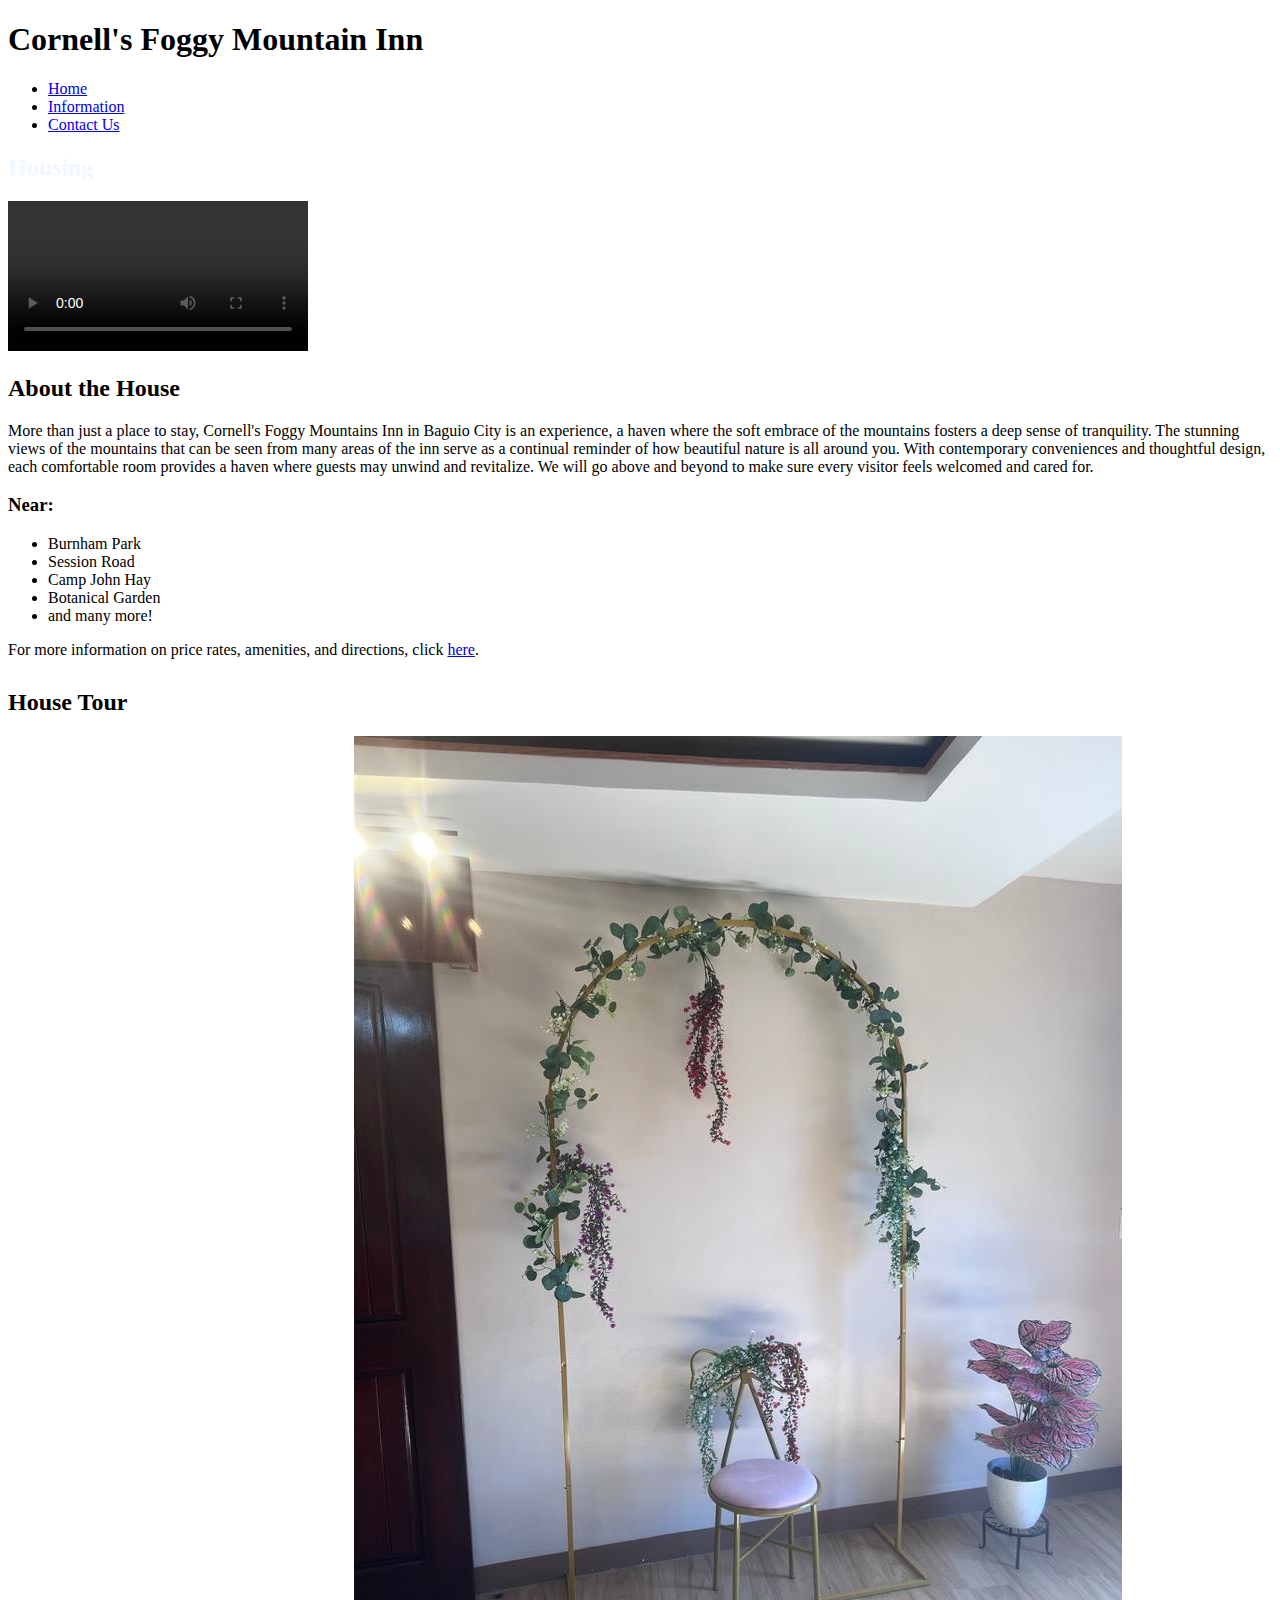
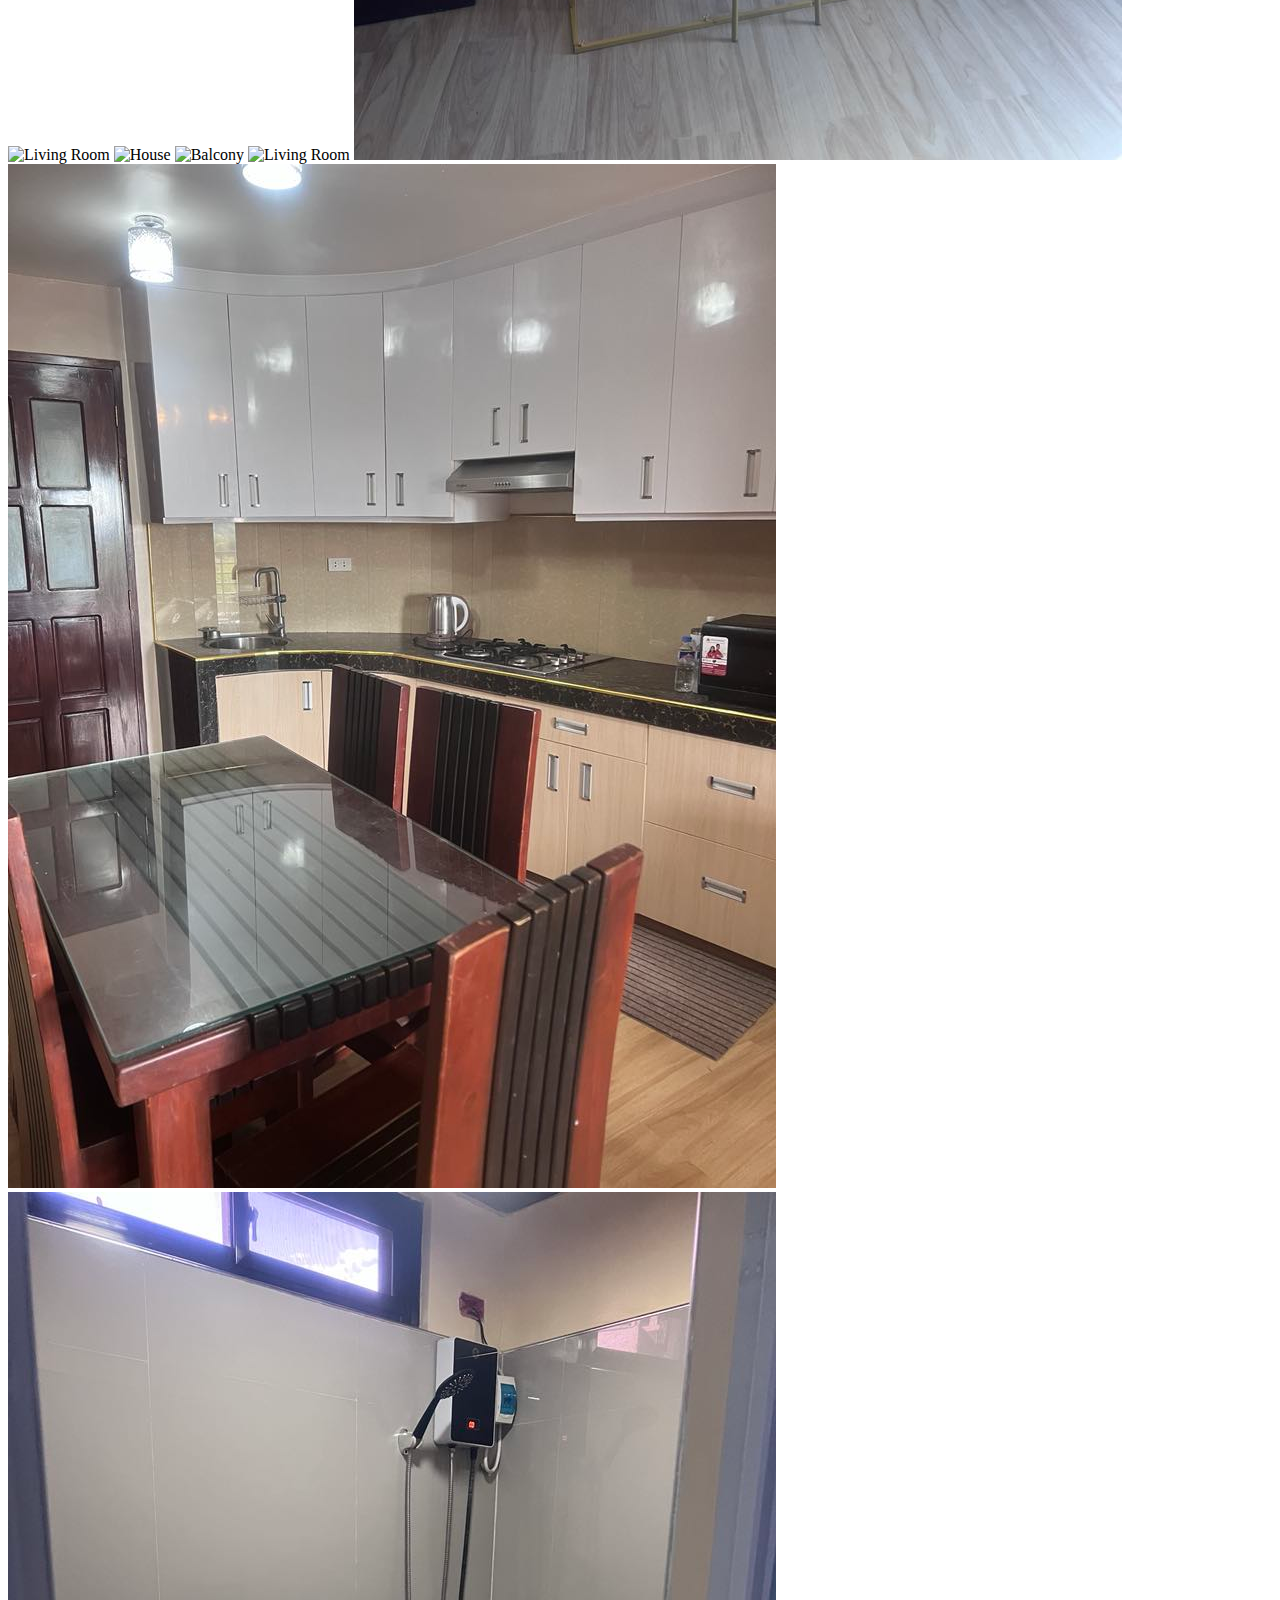
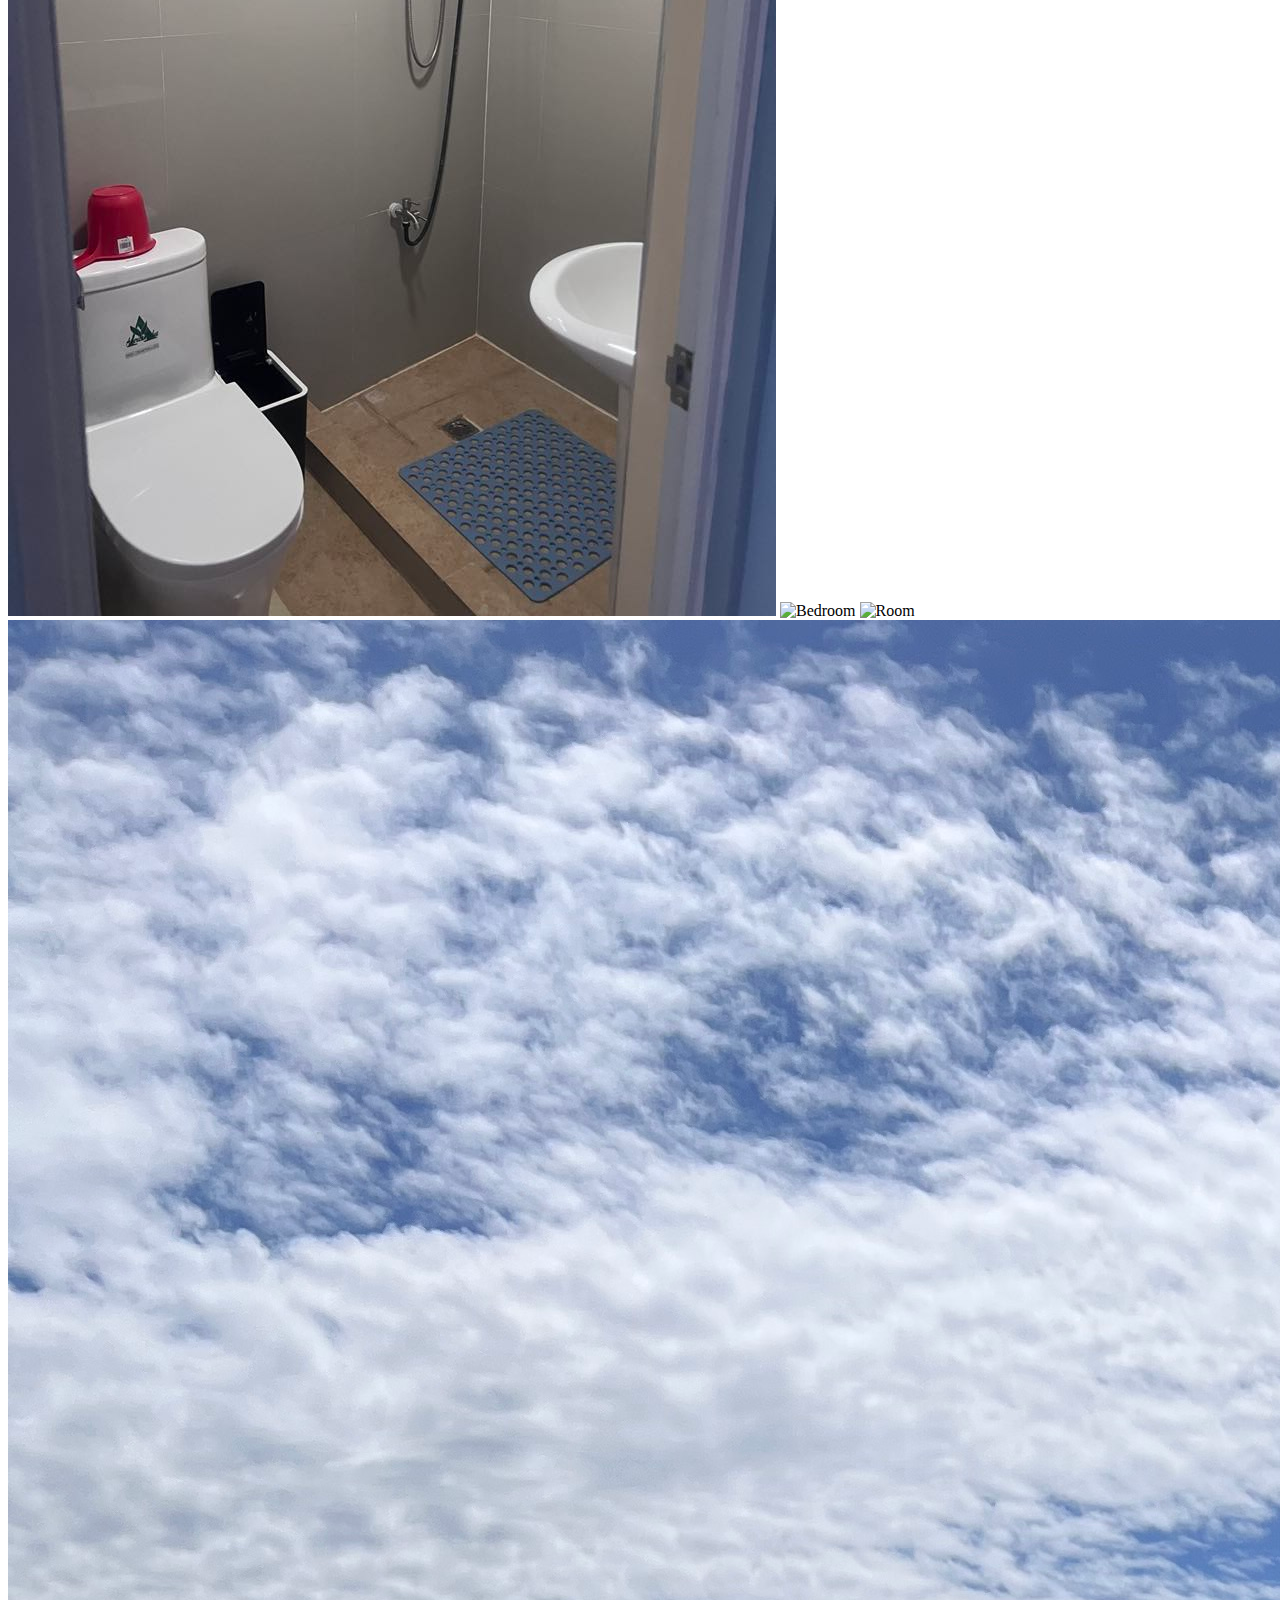
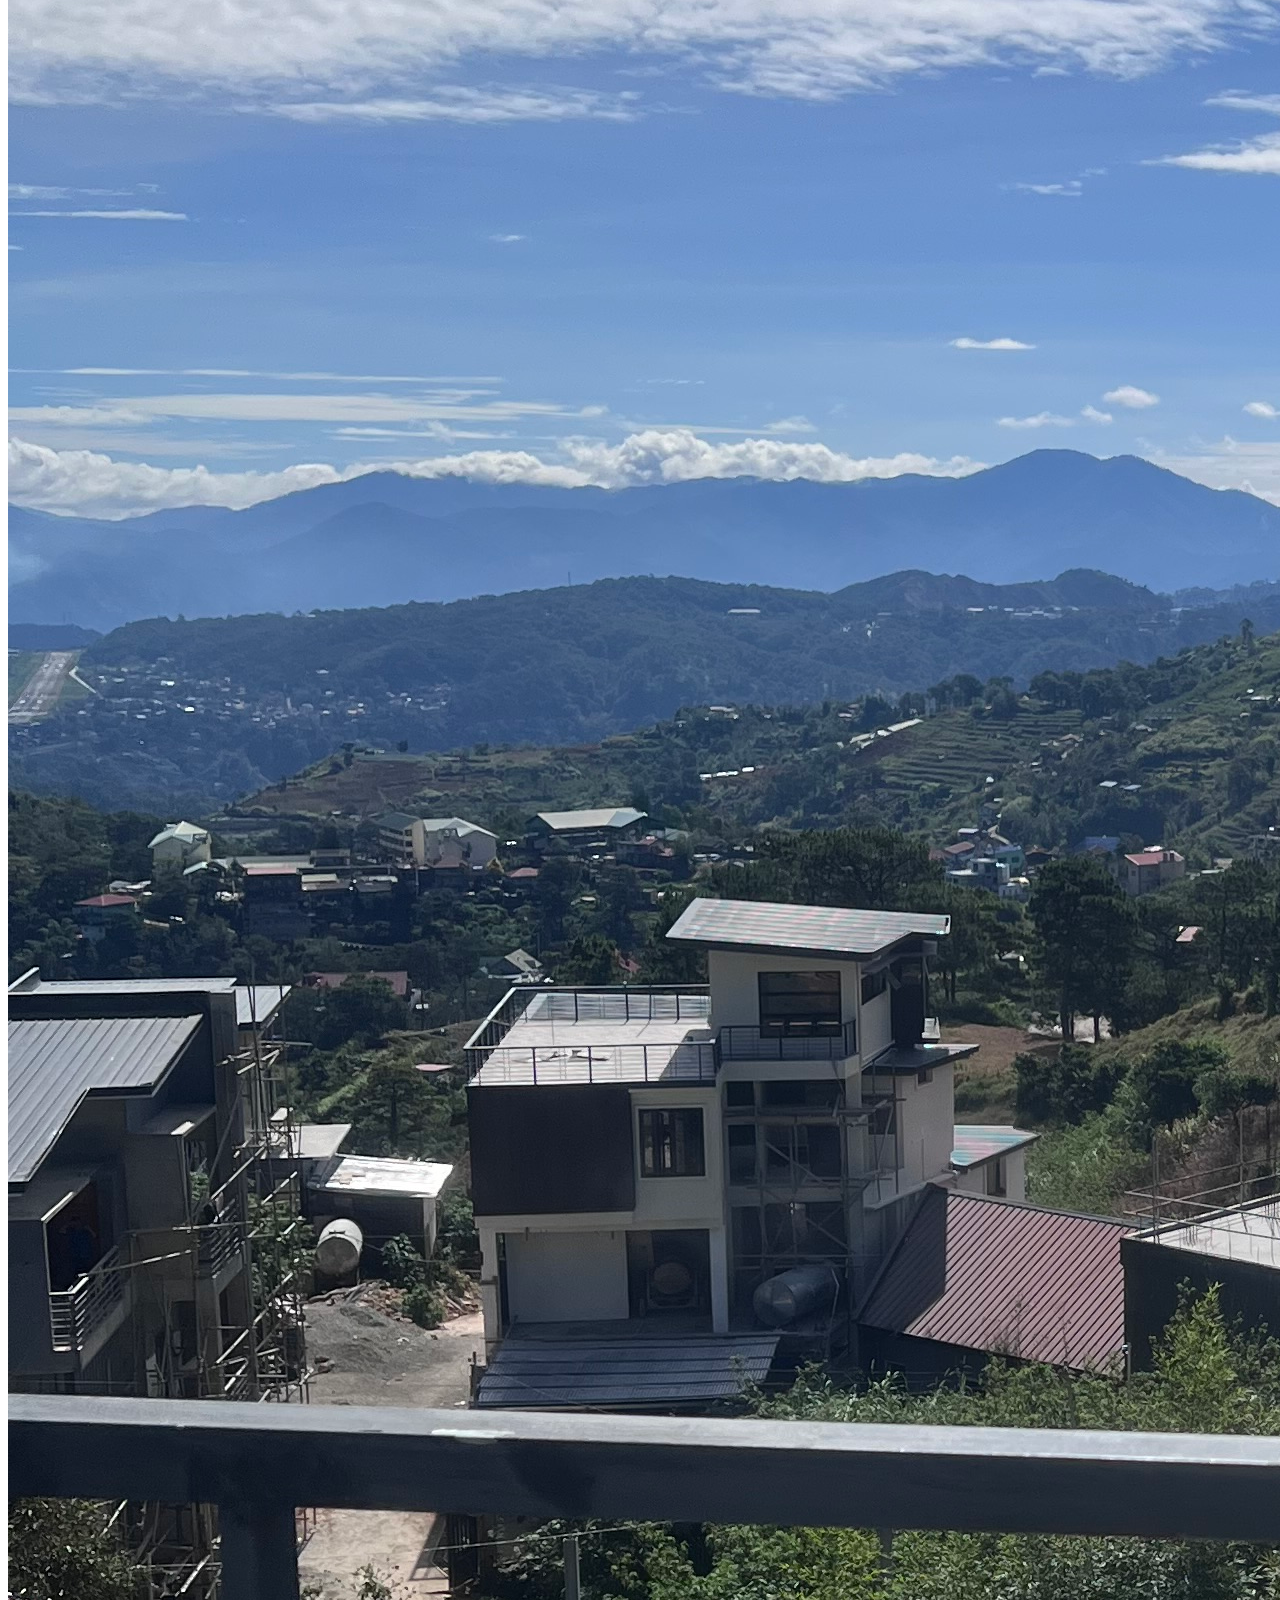
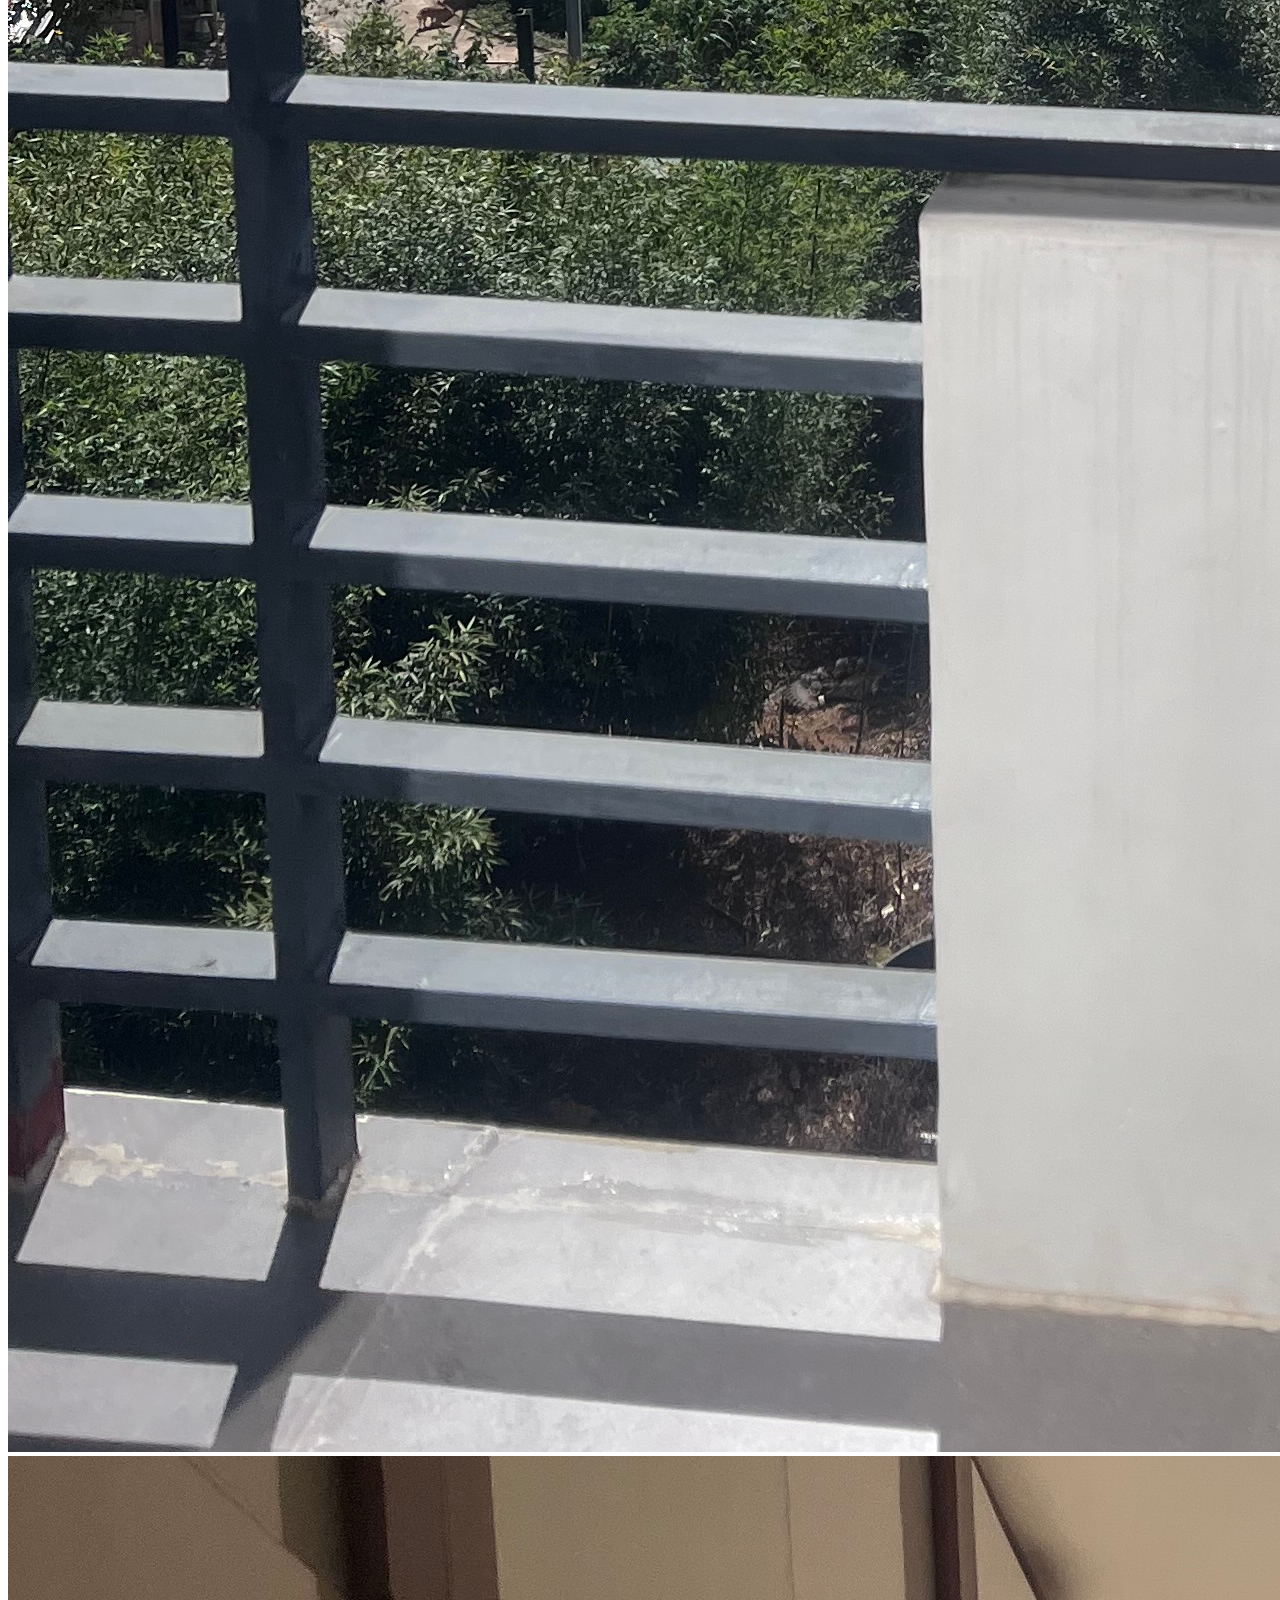
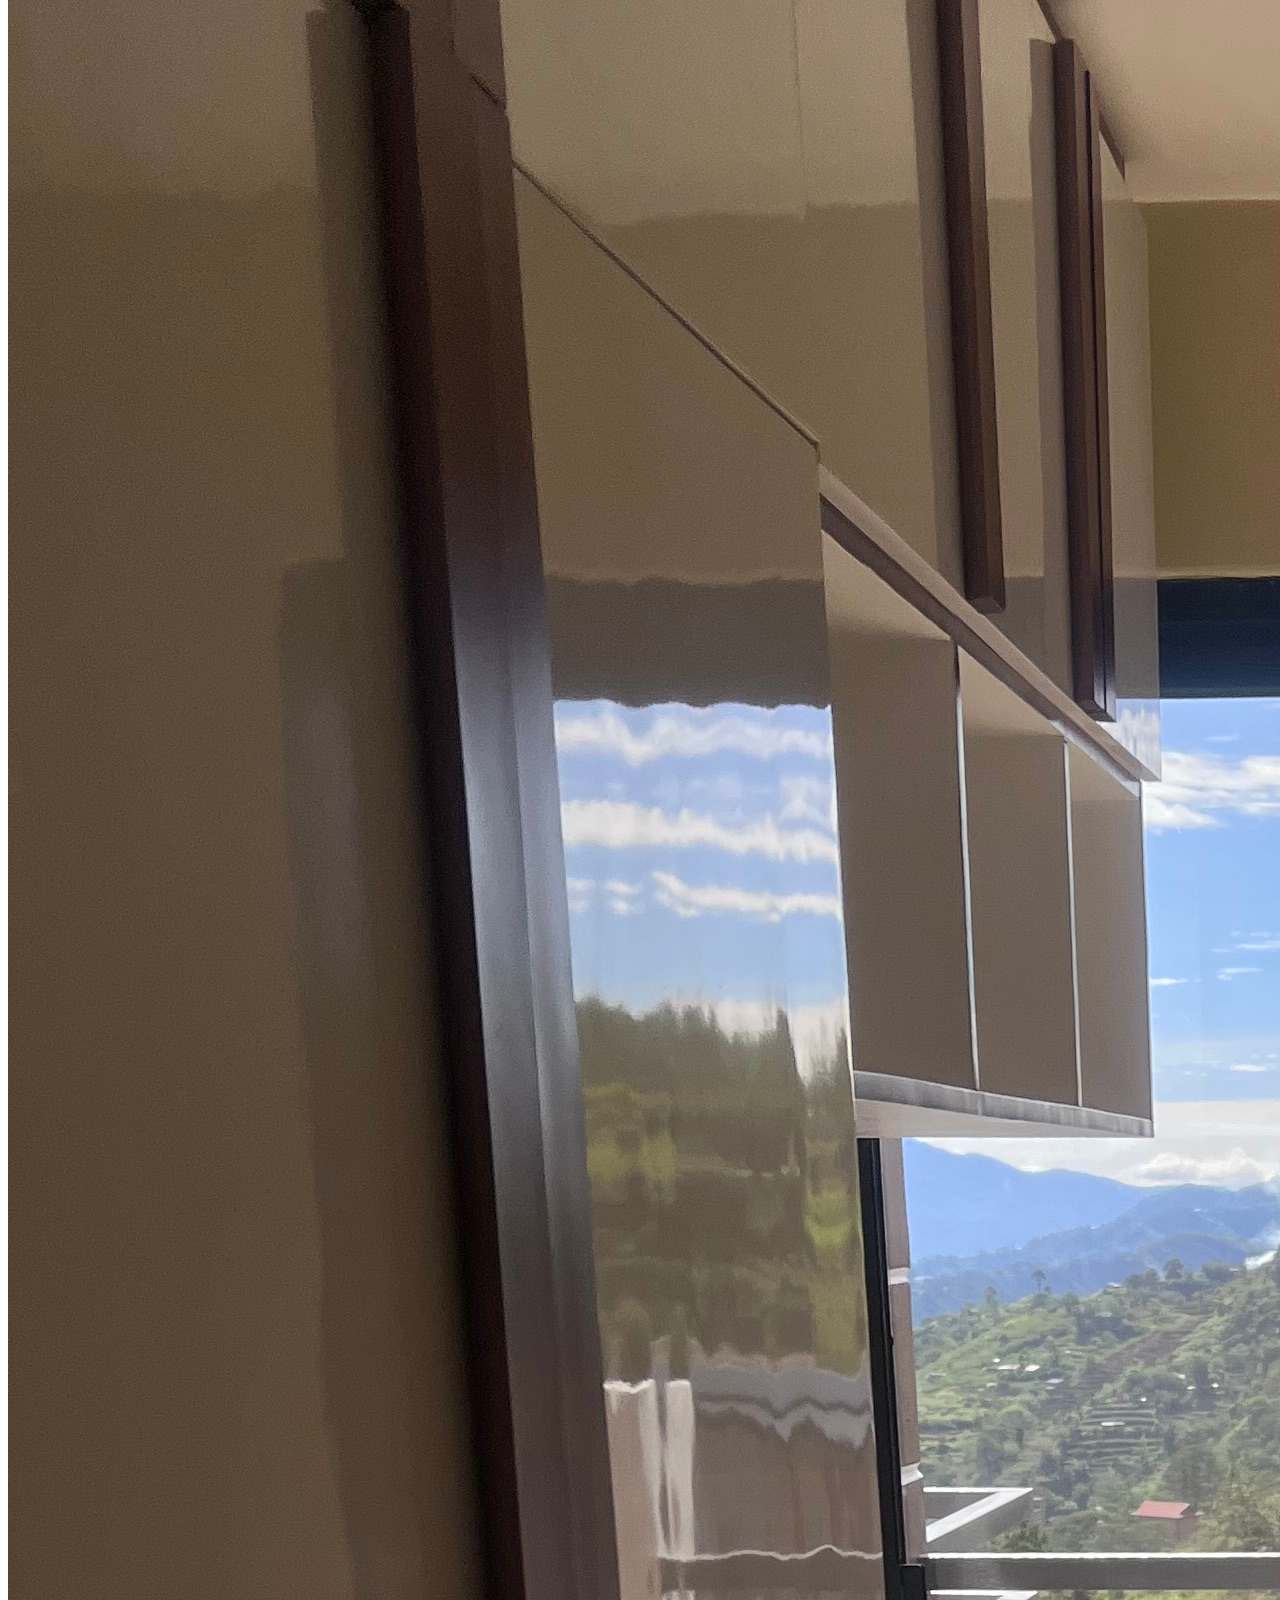
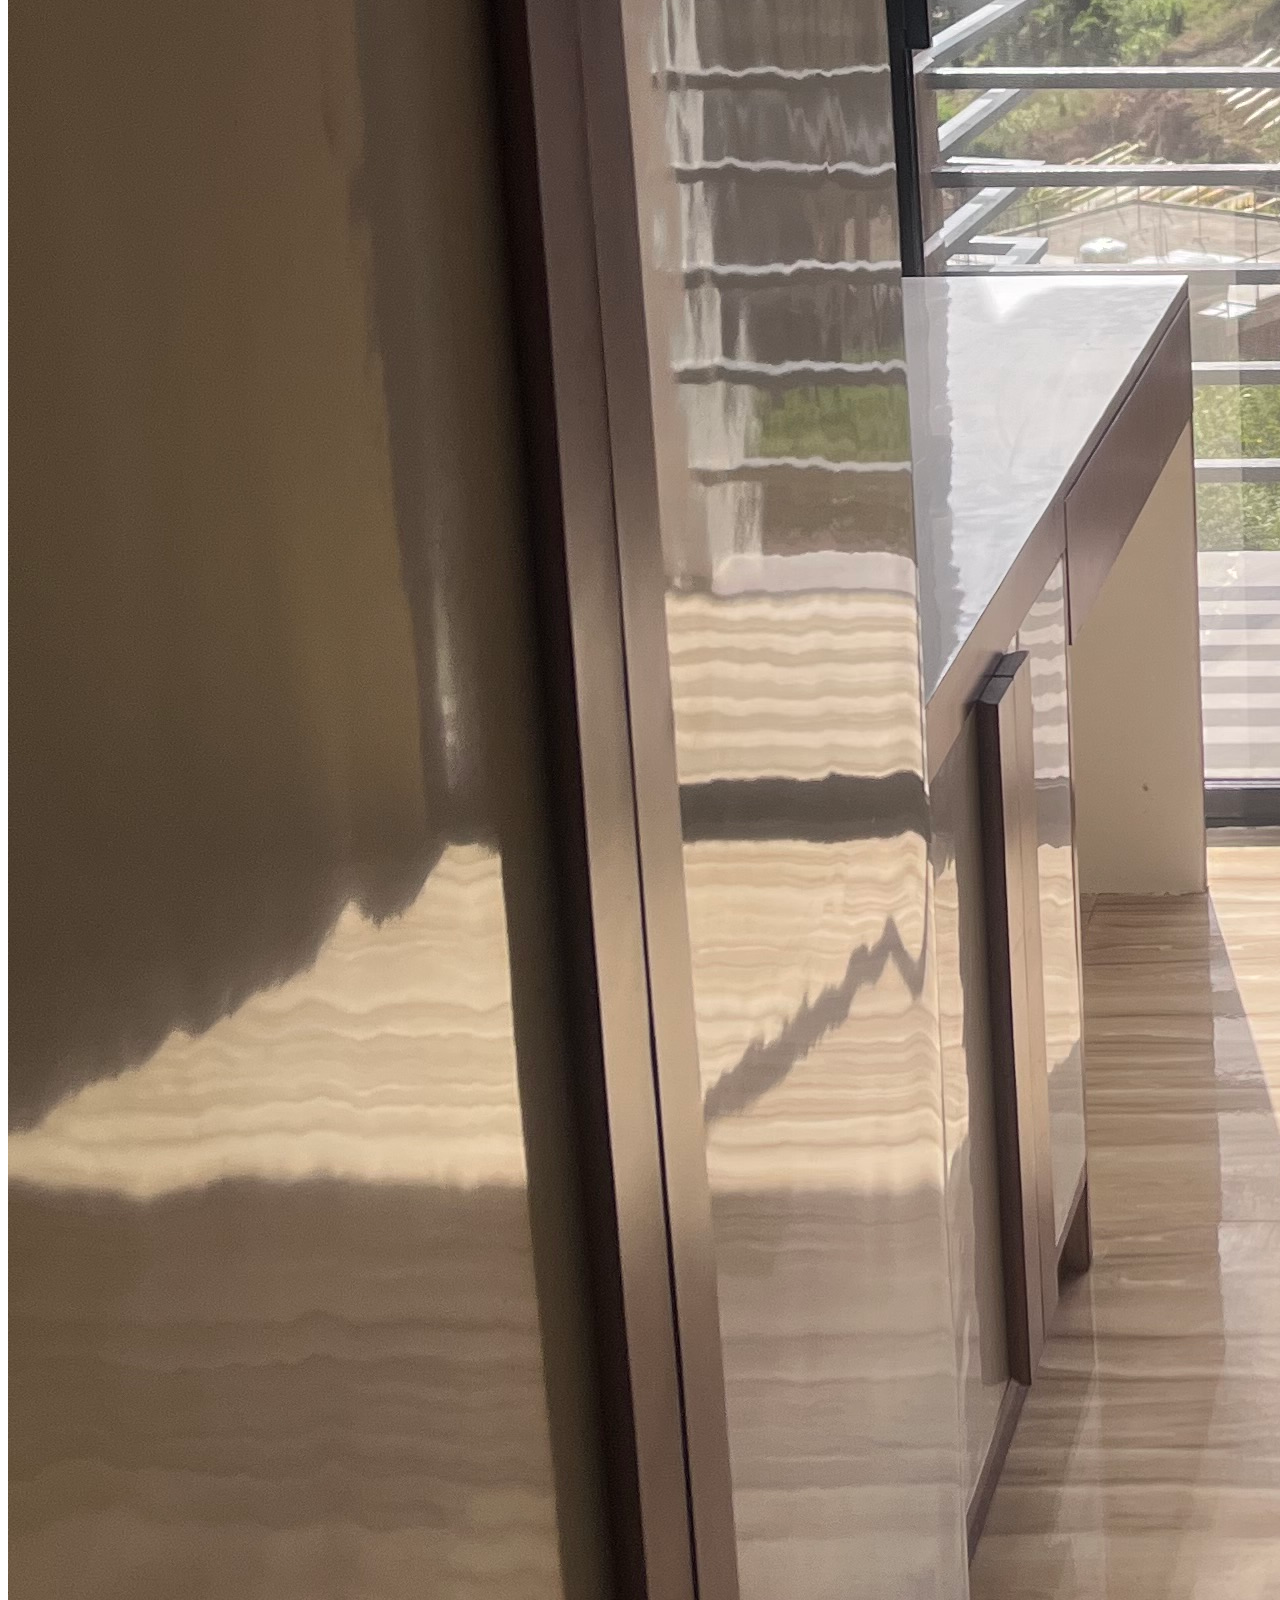
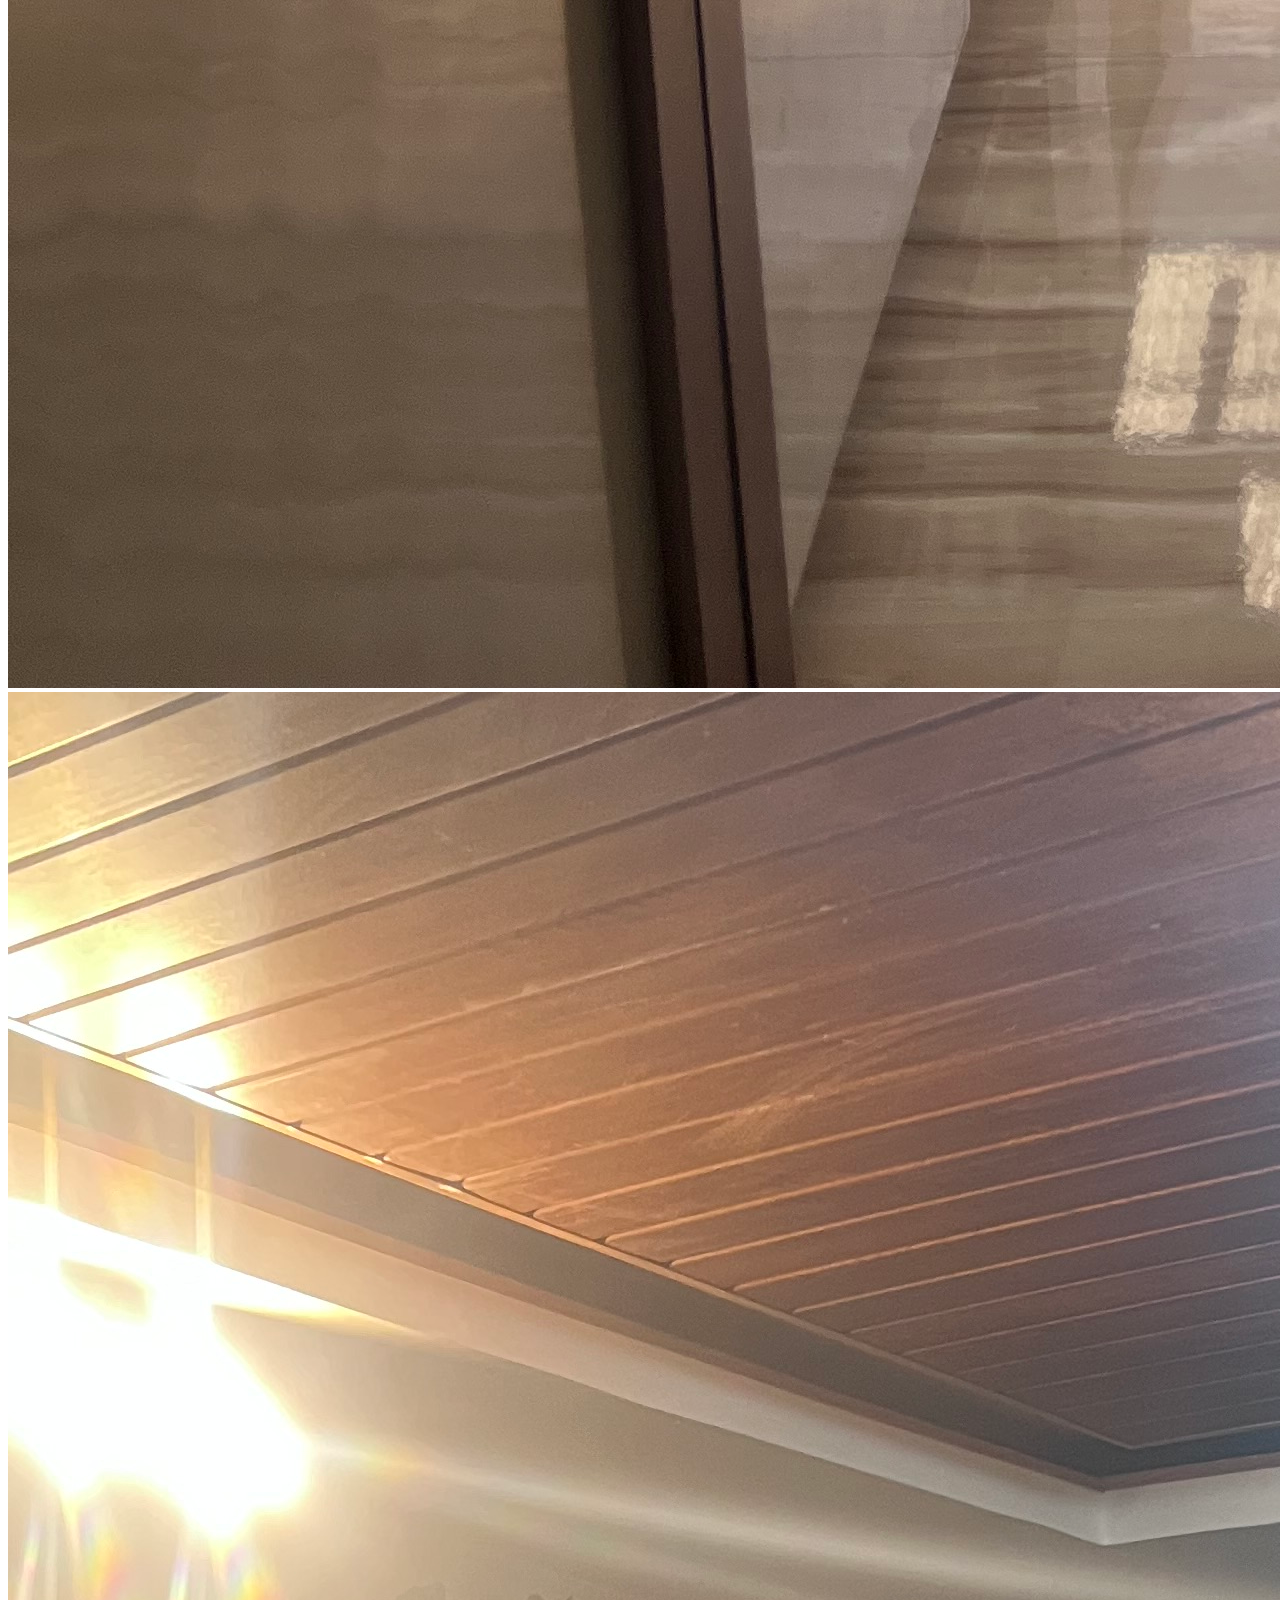
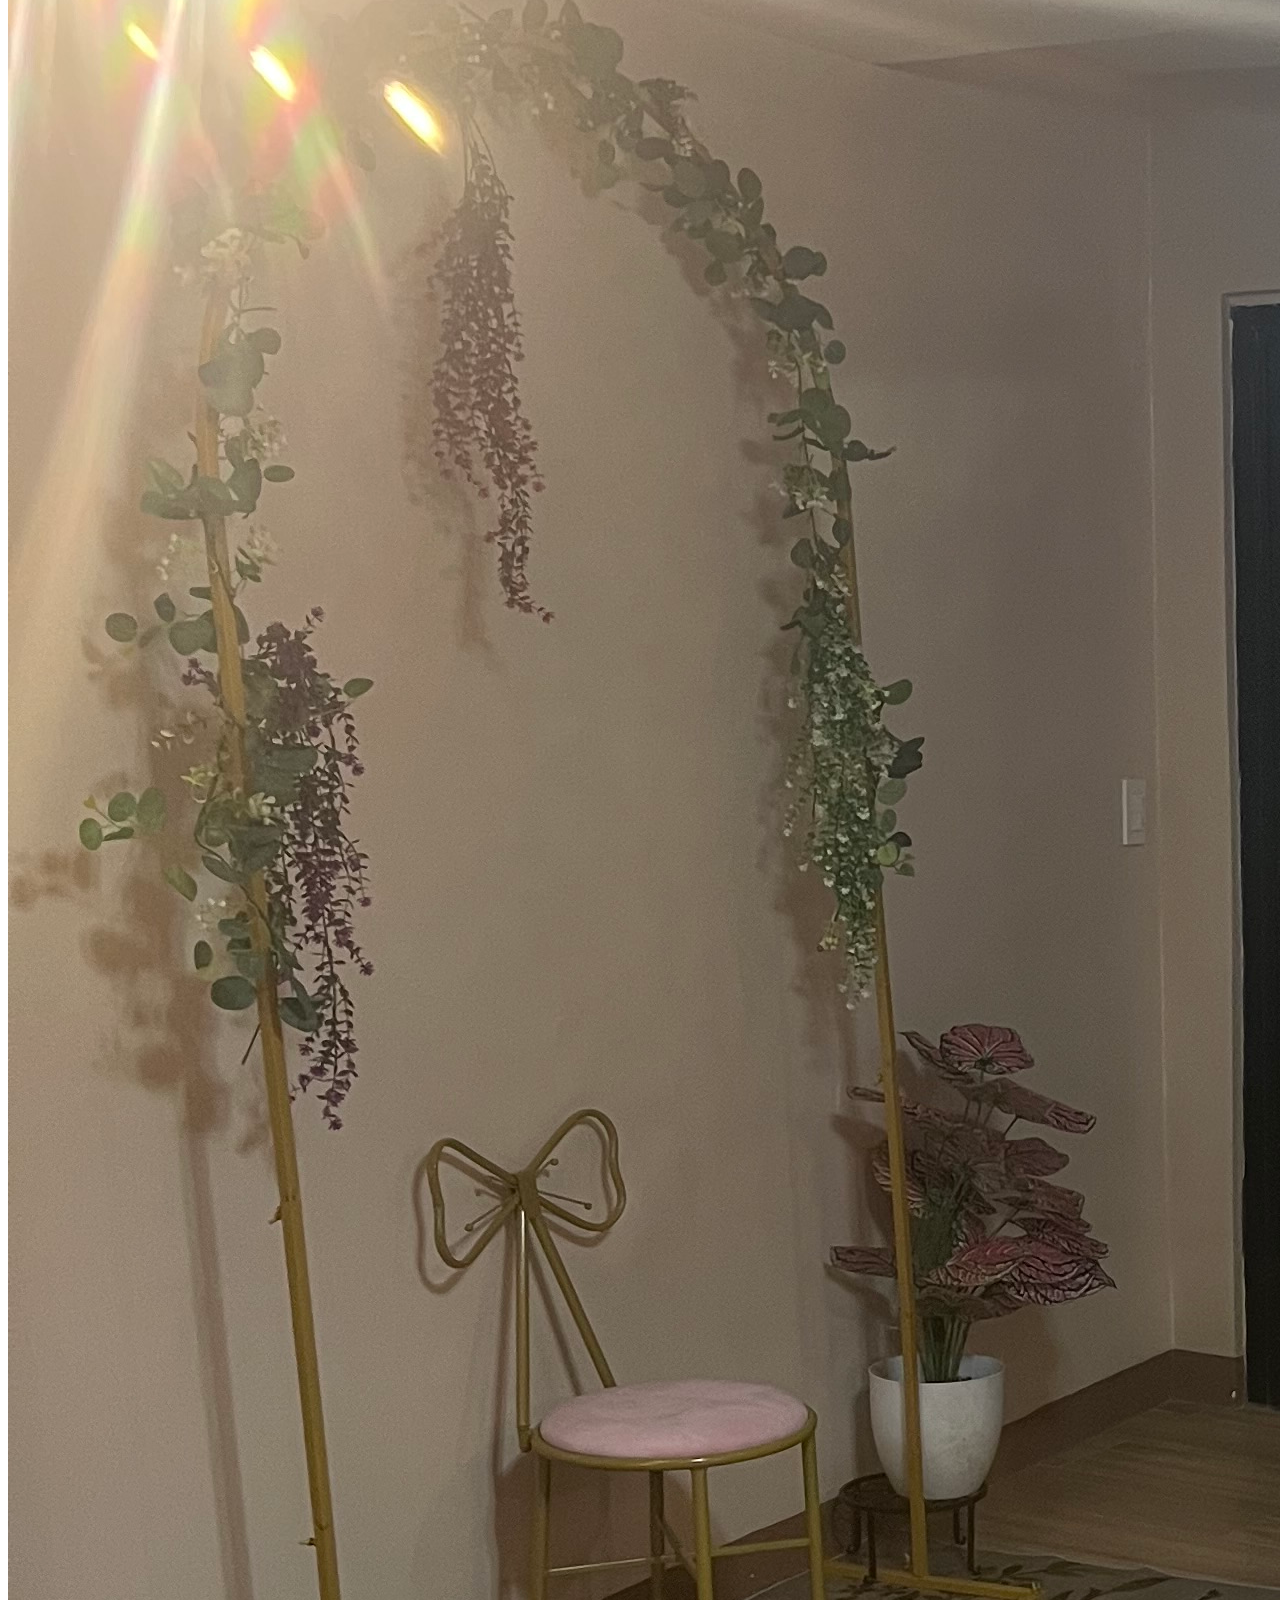
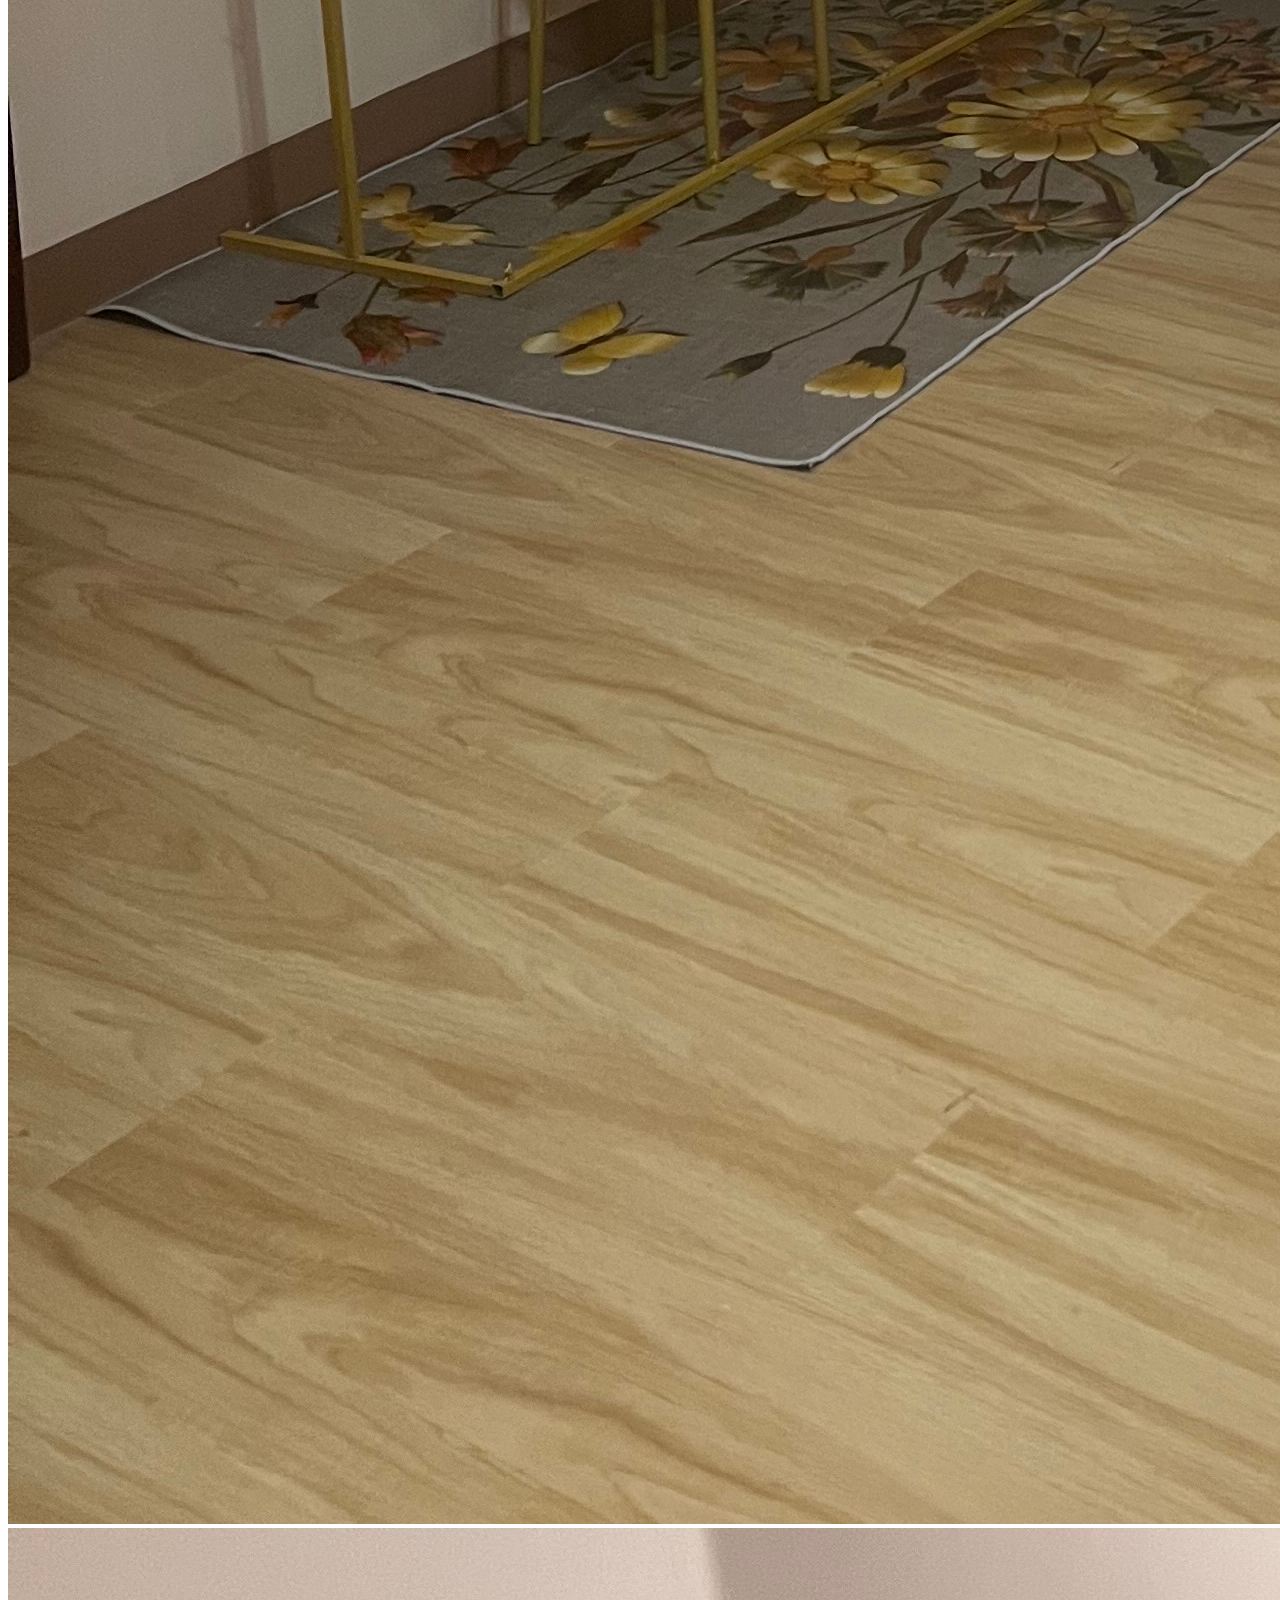
==== index.html @ 61d2d813 "hi" ====
<!DOCTYPE html>
<html lang="en">
<head>
    <meta charset="UTF-8">
    <meta name="viewport" content="width=device-width, initial-scale=1.0">
    <title>Baguio Getaway - Your Cozy Airbnb</title>
    <link rel="stylesheet" href="styles.css">
</head>
<body>
    <header>
        <div class="header-container">
            <h1>Cornell's Foggy Mountain Inn</h1>
            <nav class="navbar">
                <ul>
                    <li><a href="index.html" class="active">Home</a></li>
                    <li><a href="information.html">Information</a></li>
                    <li><a href="contacts.html">Contact Us</a></li>
                </ul>
            </nav>
        </div>
    </header>
<main>
            <div class="two-column-layout">
                <!-- Photo Gallery Section -->
                <div class="gallery-column">
                    <div class="house-tour-section">
                        <header>
                            <h2 class="house-tour-title" style="color: aliceblue;">Housing</h2>
                        </header>
                        <div class="house-tour-gallery">
                            <video controls class="house-tour-video">
                                <source src="movie.mov" type="video/mp4" width="10%">
                                Your browser does not support the video tag.
                            </video>
                        </div>
                    </div>
                </div>
                <!-- About the House Section -->
                <div class="about-column">
                    <h2>About the House</h2>
                    <p>More than just a place to stay, Cornell's Foggy Mountains Inn in Baguio City is an experience, a haven where the soft embrace of the mountains fosters a deep sense of tranquility.   The stunning views of the mountains that can be seen from many areas of the inn serve as a continual reminder of how beautiful nature is all around you.   With contemporary conveniences and thoughtful design, each comfortable room provides a haven where guests may unwind and revitalize. We will go above and beyond to make sure every visitor feels welcomed and cared for. </p>
                    <div class="landmarks">
                        <h3>Near:</h3>
                        <ul>
                            <li>Burnham Park</li>
                            <li>Session Road</li>
                            <li>Camp John Hay</li>
                            <li>Botanical Garden</li>
                            <li>and many more!</li>
                        </ul>
                    </div>
                    <p>
                        For more information on price rates, amenities, and directions, click <a href="information.html">here</a>.
                    </p>
                </div>
            </div>


        <div class="gallery-column" style="margin: 30px 0px;">
            <h2>House Tour</h2>
            <div class="gallery">
                <img src="3.jpg" alt="Living Room" class="gallery-item">
                <img src="1.jpg" alt="House" class="gallery-item">
                <img src="2.jpg" alt="Balcony" class="gallery-item">
                <img src="4.jpg" alt="Living Room" class="gallery-item">
                <img src="5.jpg" alt="Photoshoot worthy" class="gallery-item">
                <img src="6.jpg" alt="Dining Room" class="gallery-item">
                <img src="7.jpg" alt="Bath Room" class="gallery-item">
                <img src="1.jpeg" alt="Bedroom" class="gallery-item">
                <img src="5.jpeg" alt="Room" class="gallery-item">
                <img src="6.jpeg" alt="View" class="gallery-item">
                <img src="7.jpeg" alt="Mountain View" class="gallery-item">
                <img src="9.jpeg" alt="Living Room" class="gallery-item">
                <img src="10.jpeg" alt="Bedroom" class="gallery-item">
                <img src="13.jpeg" alt="Bedroom" class="gallery-item">
            </div>
        </div>
        <div class="content-container" style="padding: 20px ">
                <h2>Contact Us</h2>
                <p style="font-size:1.1em; text-align:center">We’d love to hear from you! Reach out to us for inquiries or bookings:</p>
                <ul class="contact-details">
                    <li>Contact Page: <a href="contacts.html">click here </a></li>
    
            </div>

        </main>
    <footer>
        <div class="footer-container">
            <p style="padding: 0px 30px ">&copy; 2025 Baguio Getaway. All rights reserved.</p>
        </div>
    </footer>
    <script src="scripts/main.js"></script>
</body>
</html>
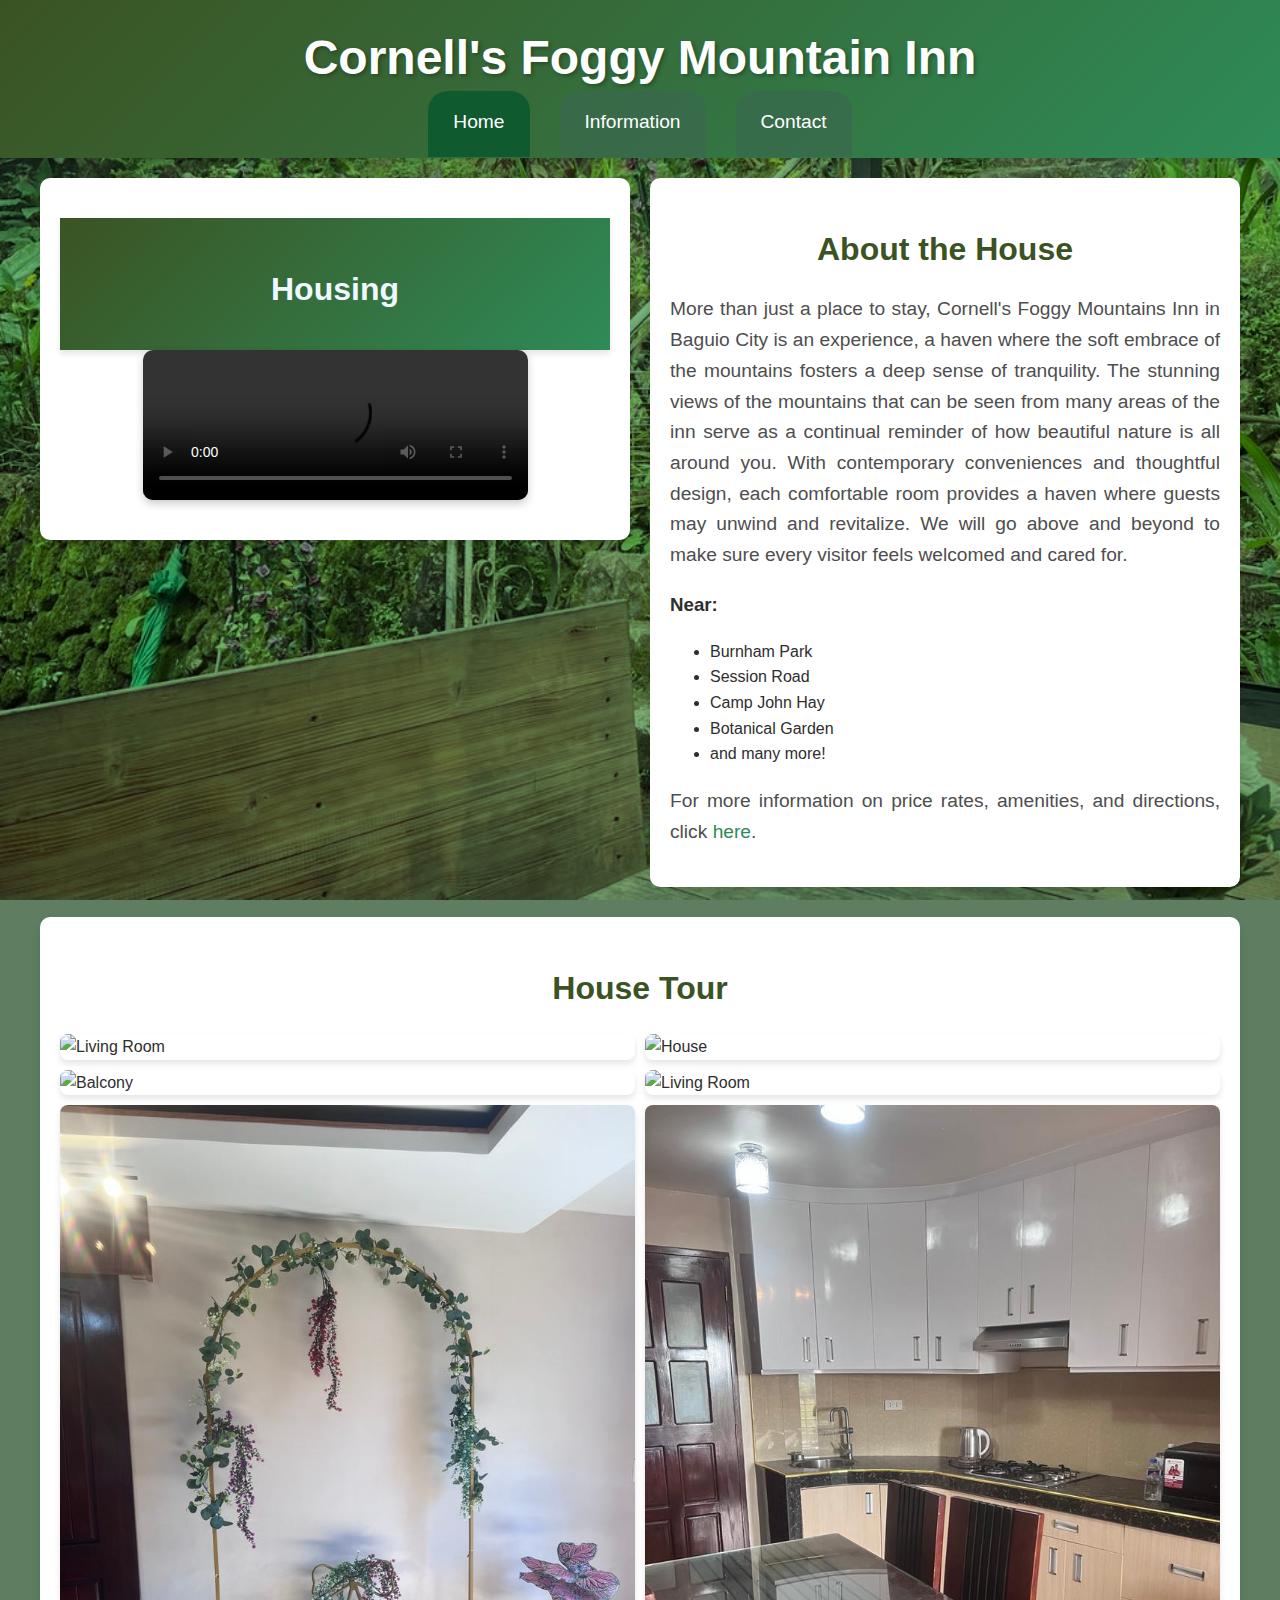
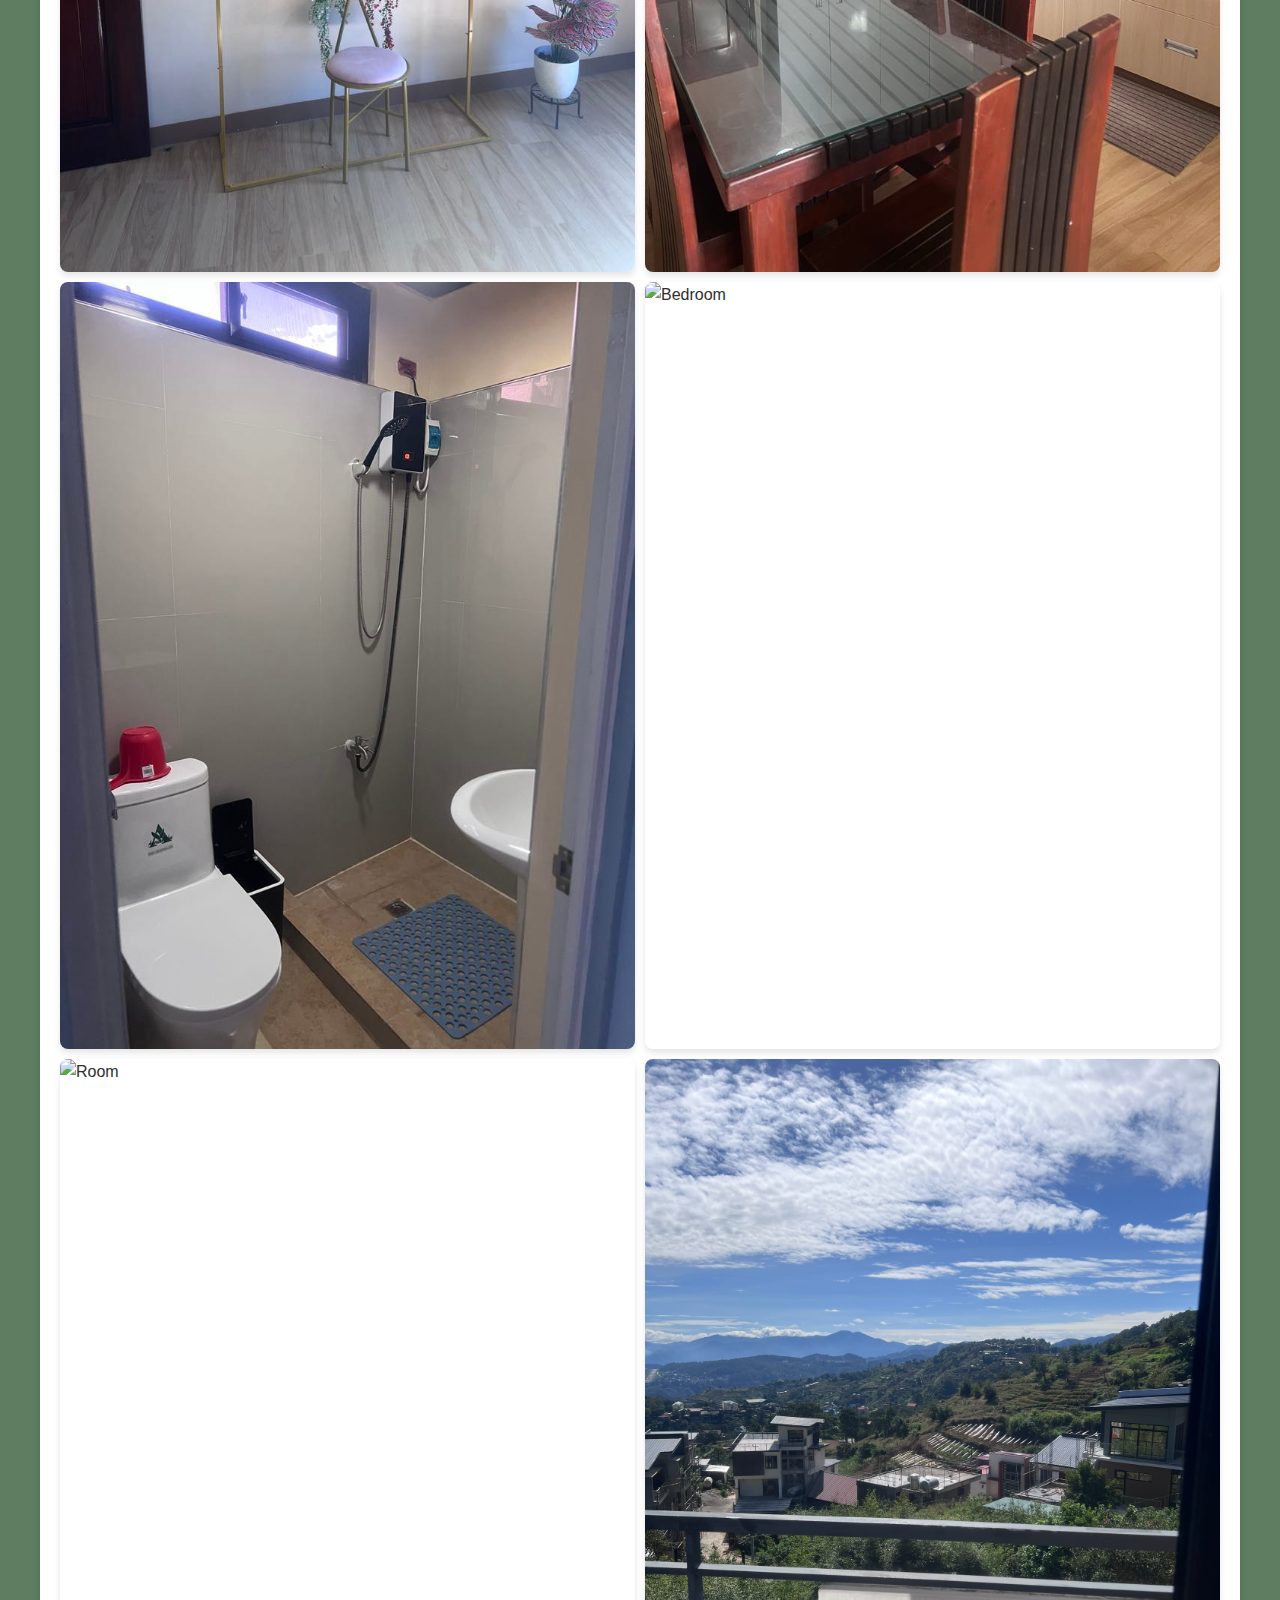
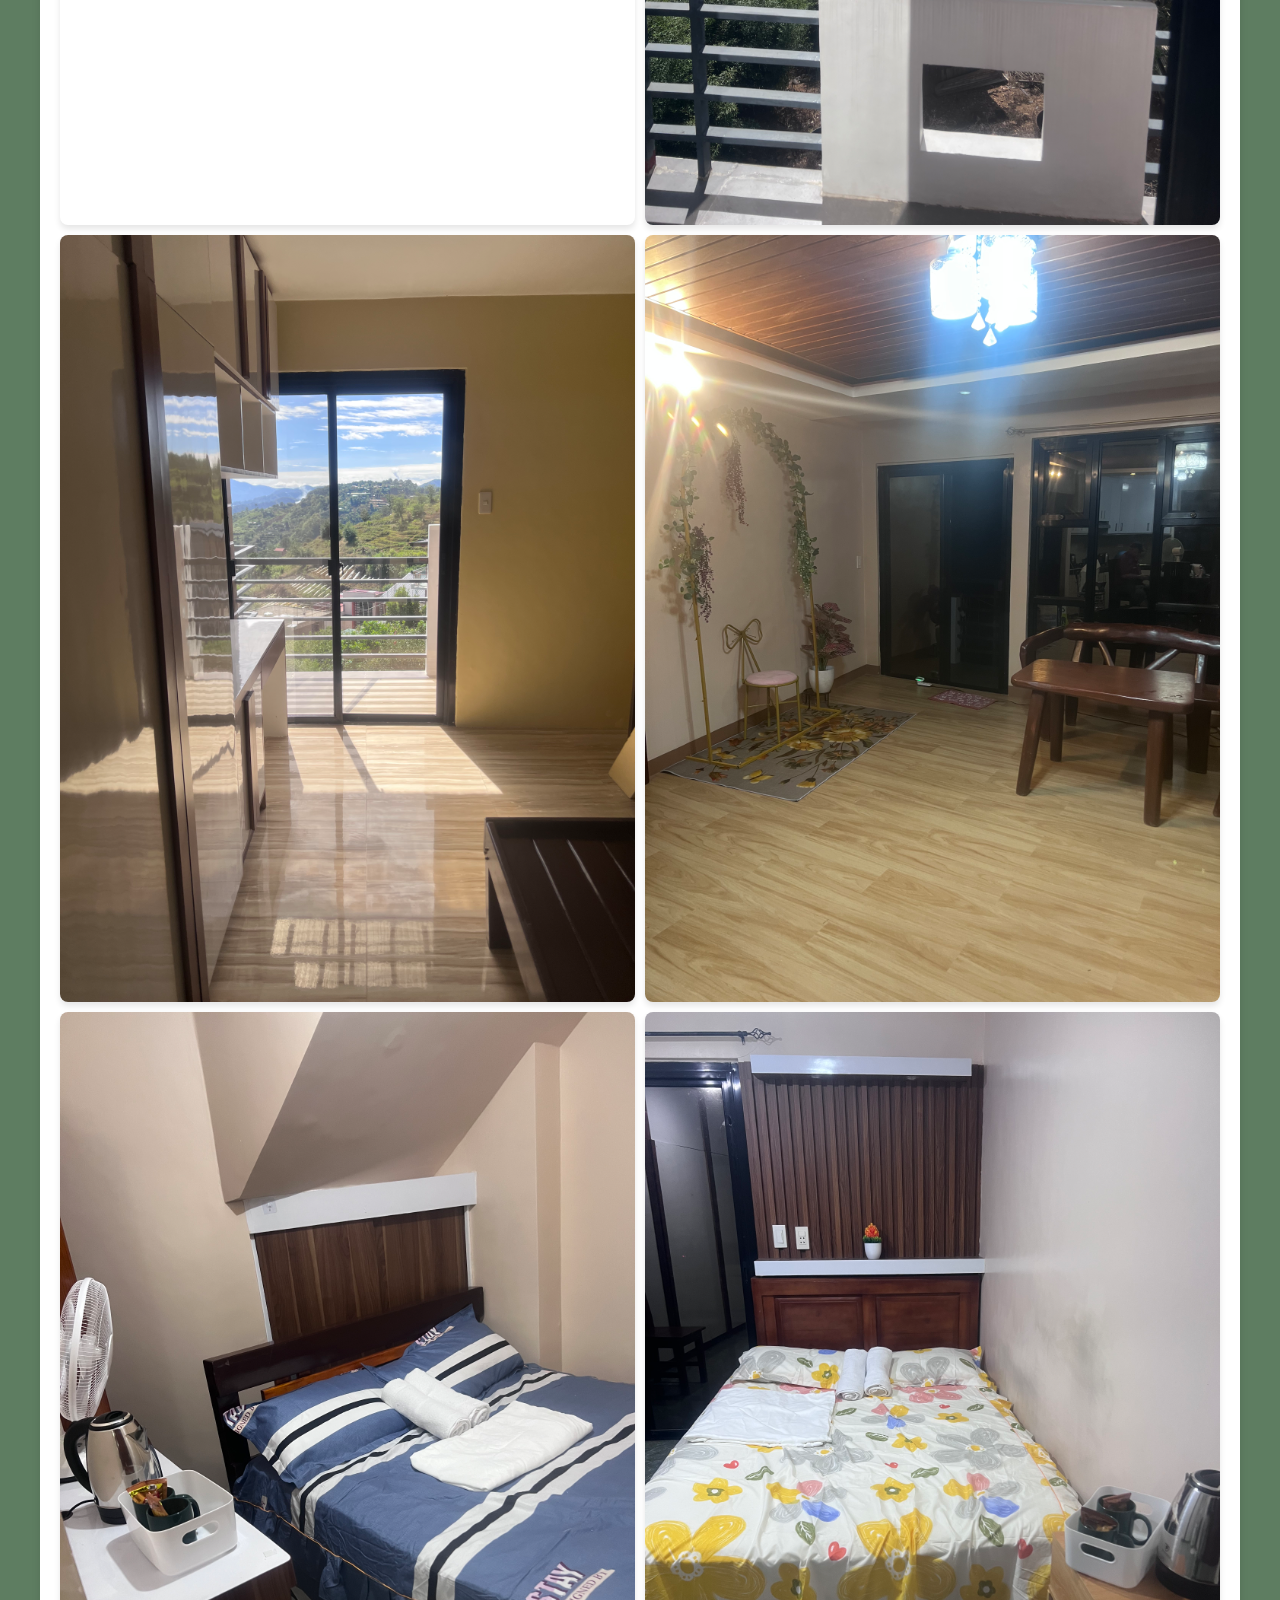
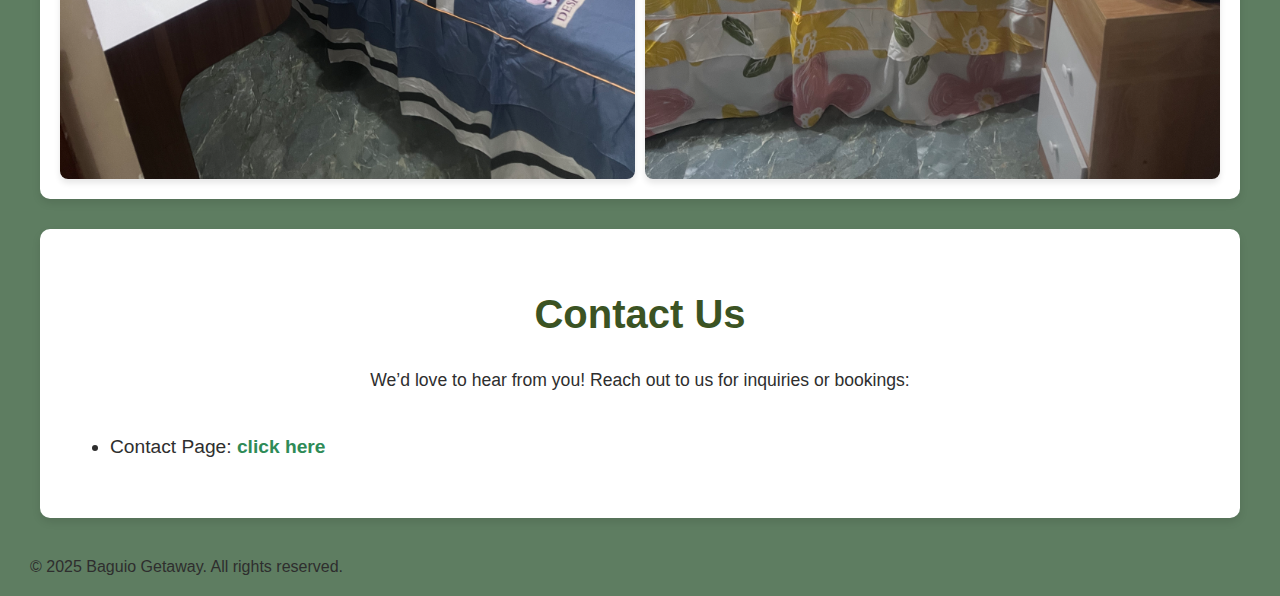
==== commit 2967331f: "Update index.html" ====
--- a/index.html
+++ b/index.html
@@ -14,7 +14,7 @@
                 <ul>
                     <li><a href="index.html" class="active">Home</a></li>
                     <li><a href="information.html">Information</a></li>
-                    <li><a href="contacts.html">Contact Us</a></li>
+                    <li><a href="contacts.html">Contact</a></li>
                 </ul>
             </nav>
         </div>
@@ -91,4 +91,4 @@
     </footer>
     <script src="scripts/main.js"></script>
 </body>
-</html>+</html>
--- a/styles.css
+++ b/styles.css
@@ -0,0 +1,298 @@
+body {
+    font-family: 'Poppins', sans-serif;
+margin: 0;
+    padding: 0;
+    background-image: url(bg.jpg); /* Forest-themed background image */
+    background-repeat: no-repeat;
+    background-blend-mode: overlay;
+    background-attachment: fixed;
+background-size: cover;
+    background-color: #244e27bb; /* Light neutral background */
+        color: #2e2e2e; /* Dark text for readability */
+    line-height: 1.6;
+}
+
+main {
+    max-width: 1200px;
+    margin: 0 auto;
+    padding: 20px;
+}
+
+/* Header Styling */
+header {
+    background: linear-gradient(135deg, #3b5323, #2e8b57); /* Forest green gradient */
+                color: #ffffff;
+    padding: 20px 0;
+    text-align: center;
+    box-shadow: 0 4px 6px rgba(0, 0, 0, 0.1);
+    top: 0;
+    z-index: 1000;
+}
+
+header h1 {
+    margin: 0;
+    font-size: 3em;
+    font-weight: bold;
+    text-shadow: 2px 2px 4px rgba(0, 0, 0, 0.3);
+                }
+
+header p {
+    font-size: 1.5em;
+    margin-top: 10px;
+}
+
+.navbar {
+    text-align: center;
+    margin-top: 10px;
+}
+
+.navbar ul {
+    list-style: none;
+    padding: 0;
+    margin: 0;
+    display: flex;
+    justify-content: center;
+    gap: 20px;
+}
+
+.navbar ul li {
+    display: inline;
+        }
+
+.navbar ul li a {
+    text-decoration: none;
+    font-size: 1.2em;
+    color: #ffffff; /* White text for links */
+    background-color: #3a684eb1; /* Forest green background */
+    padding: 20px 25px 25px;
+    margin: 3px 5px 0px;
+    border-radius: 20px;
+    border-bottom-right-radius: 0px;
+    border-bottom-left-radius: 0px;
+    transition: background-color 0.3s ease, transform 0.2s ease;
+}
+
+.navbar ul li a:hover {
+    background-color: #2e8b57; /* Dark green on hover */
+    transform: scale(1.05);
+}
+
+/* Active Link Styling */
+.navbar ul li a.active {
+    background-color:#105a30; /* Dark green for active link */
+}
+
+h2 {
+    font-size: 2.5em;
+    margin-bottom: 20px;
+    color: #3b5323; /* Forest green for headings */
+    text-align: center;
+}
+
+.section p {
+    font-size: 1.2em;
+    margin-bottom: 20px;
+    text-align: center;
+    color: #4e4e4e; /* Neutral text color */
+}
+
+
+/* Two-column layout for the gallery */
+.gallery {
+    display: grid;
+    grid-template-columns: repeat(3, 1fr); /* Two columns */
+    gap: 20px;
+    margin-top: 20px;
+}
+
+.gallery-item {
+    width: 100%;
+    height: auto;
+    border-radius: 10px;
+    box-shadow: 0 4px 6px rgba(0, 0, 0, 0.1);
+    transition: transform 0.3s ease, box-shadow 0.3s ease;
+}
+
+.gallery-item:hover {
+    transform: scale(1.05);
+    box-shadow: 0 6px 10px rgba(0, 0, 0, 0.2);
+}
+
+/* Two-column layout for contact and follow sections */
+.contact-details{
+    display: grid;
+    grid-template-columns: repeat(2, 1fr); /* Two columns */
+    gap: 40px;
+    padding: 10px 50px;
+
+}
+.social-links {
+    display: grid;
+    grid-template-columns: repeat(2, 1fr); /* Two columns */
+    gap: 40px;
+    padding: 30px 50px;
+    margin: 1.5in auto;
+}
+
+.contact-details ul,
+.social-links ul {
+    list-style: none;
+    padding: 0;
+}
+
+.contact-details li,
+.social-links li {
+    margin: 10px 0;
+    font-size: 1.2em;
+}
+
+.contact-details a,
+.social-links a {
+    color: #2e8b57; /* Forest green for links */
+    text-decoration: none;
+    font-weight: bold;
+}
+
+.contact-details a:hover,
+.social-links a:hover {
+    text-decoration: underline;
+}
+
+.footer {
+    text-align: center;
+    padding: 40px 0;
+    background: #3b5323; /* Dark forest green footer */
+    color: #ffffff;
+    font-size: 1em;
+}
+
+a {
+    color: #2e8b57; /* Forest green for links */
+    text-decoration: none;
+}
+
+a:hover {
+    text-decoration: underline;
+}
+
+/* Two-column layout for About and Gallery sections */
+.two-column-layout {
+    display: grid;
+    grid-template-columns: 1fr 1fr; /* Two equal columns */
+    gap: 20px;
+    align-items: start;
+}
+
+.content-container,
+.about-column,
+.gallery-column {
+    background: #ffffff;
+    padding: 20px;
+    border-radius: 10px;
+    box-shadow: 0 4px 8px rgba(0, 0, 0, 0.1);
+}
+
+.about-column h2,
+.gallery-column h2 {
+    font-size: 2em;
+    margin-bottom: 15px;
+    color: #3b5323; /* Forest green for headings */
+    text-align: center;
+}
+
+.about-column p {
+    font-size: 1.2em;
+    line-height: 1.6;
+    text-align: justify;
+    color: #4e4e4e; /* Neutral text color */
+}
+
+.gallery {
+    display: grid;
+    grid-template-columns: repeat(2, 1fr); /* Two columns for photos */
+    gap: 10px;
+}
+
+.gallery-item {
+    width: 100%;
+    height: auto;
+    border-radius: 8px;
+    box-shadow: 0 4px 6px rgba(0, 0, 0, 0.1);
+    transition: transform 0.3s ease, box-shadow 0.3s ease;
+}
+
+.gallery-item:hover {
+    transform: scale(1.05);
+    box-shadow: 0 6px 10px rgba(0, 0, 0, 0.2);
+}
+
+/* House Tour Section */
+.house-tour-section {
+    text-align: center; /* Center-align the entire section */
+    margin: 20px auto;
+}
+
+.house-tour-title {
+    color: aliceblue;
+    font-size: 2em;
+    margin-bottom: 20px;
+    text-align: center; /* Ensure the title is centered */
+    position: static; /* Ensure the title does not stick out when scrolling */
+}
+
+.house-tour-gallery {
+    display: flex;
+    justify-content: center; /* Horizontally center the video */
+    align-items: center; /* Vertically center the video if needed */
+    flex-direction: column;
+}
+
+.house-tour-video {
+    width: 70%; /* Set the video width to 80% of its container */
+    max-width: 500px; /* Set a maximum width for the video */
+    height: auto; /* Maintain the aspect ratio */
+    border-radius: 10px; /* Optional: Add rounded corners */
+    box-shadow: 0 4px 8px rgba(0, 0, 0, 0.2); /* Optional: Add a shadow */
+    margin: 0 auto; /* Center the video horizontally */
+    display: block; /* Ensure the video behaves like a block element */
+}
+
+/* Text Container with White Background */
+.text-container {
+    background-color: #ffffff; /* White background */
+    padding: 20px; /* Add padding for spacing */
+    border-radius: 10px; /* Rounded corners */
+    box-shadow: 0 4px 6px rgba(0, 0, 0, 0.1); /* Optional: Add a subtle shadow */
+    color: #2e2e2e; /* Dark text for readability */
+    margin: 20px auto; /* Center the container and add spacing */
+    max-width: 800px; /* Limit the width for better readability */
+    text-align: justify; /* Justify the text for a clean look */
+}
+
+/* Responsive Design */
+@media (max-width: 768px) {
+    header h1 {
+        font-size: 2.5em;
+    }
+
+    .section {
+        padding: 20px;
+    }
+
+    .gallery {
+        grid-template-columns: 1fr; /* Single column for smaller screens */
+    }
+
+    .contact-details,
+    .social-links {
+        grid-template-columns: 1fr; /* Single column for smaller screens */
+    }
+
+    .two-column-layout {
+        grid-template-columns: 1fr; /* Single column for smaller screens */
+    }
+
+    .gallery {
+        grid-template-columns: 1fr; /* Single column for photos */
+    }
+}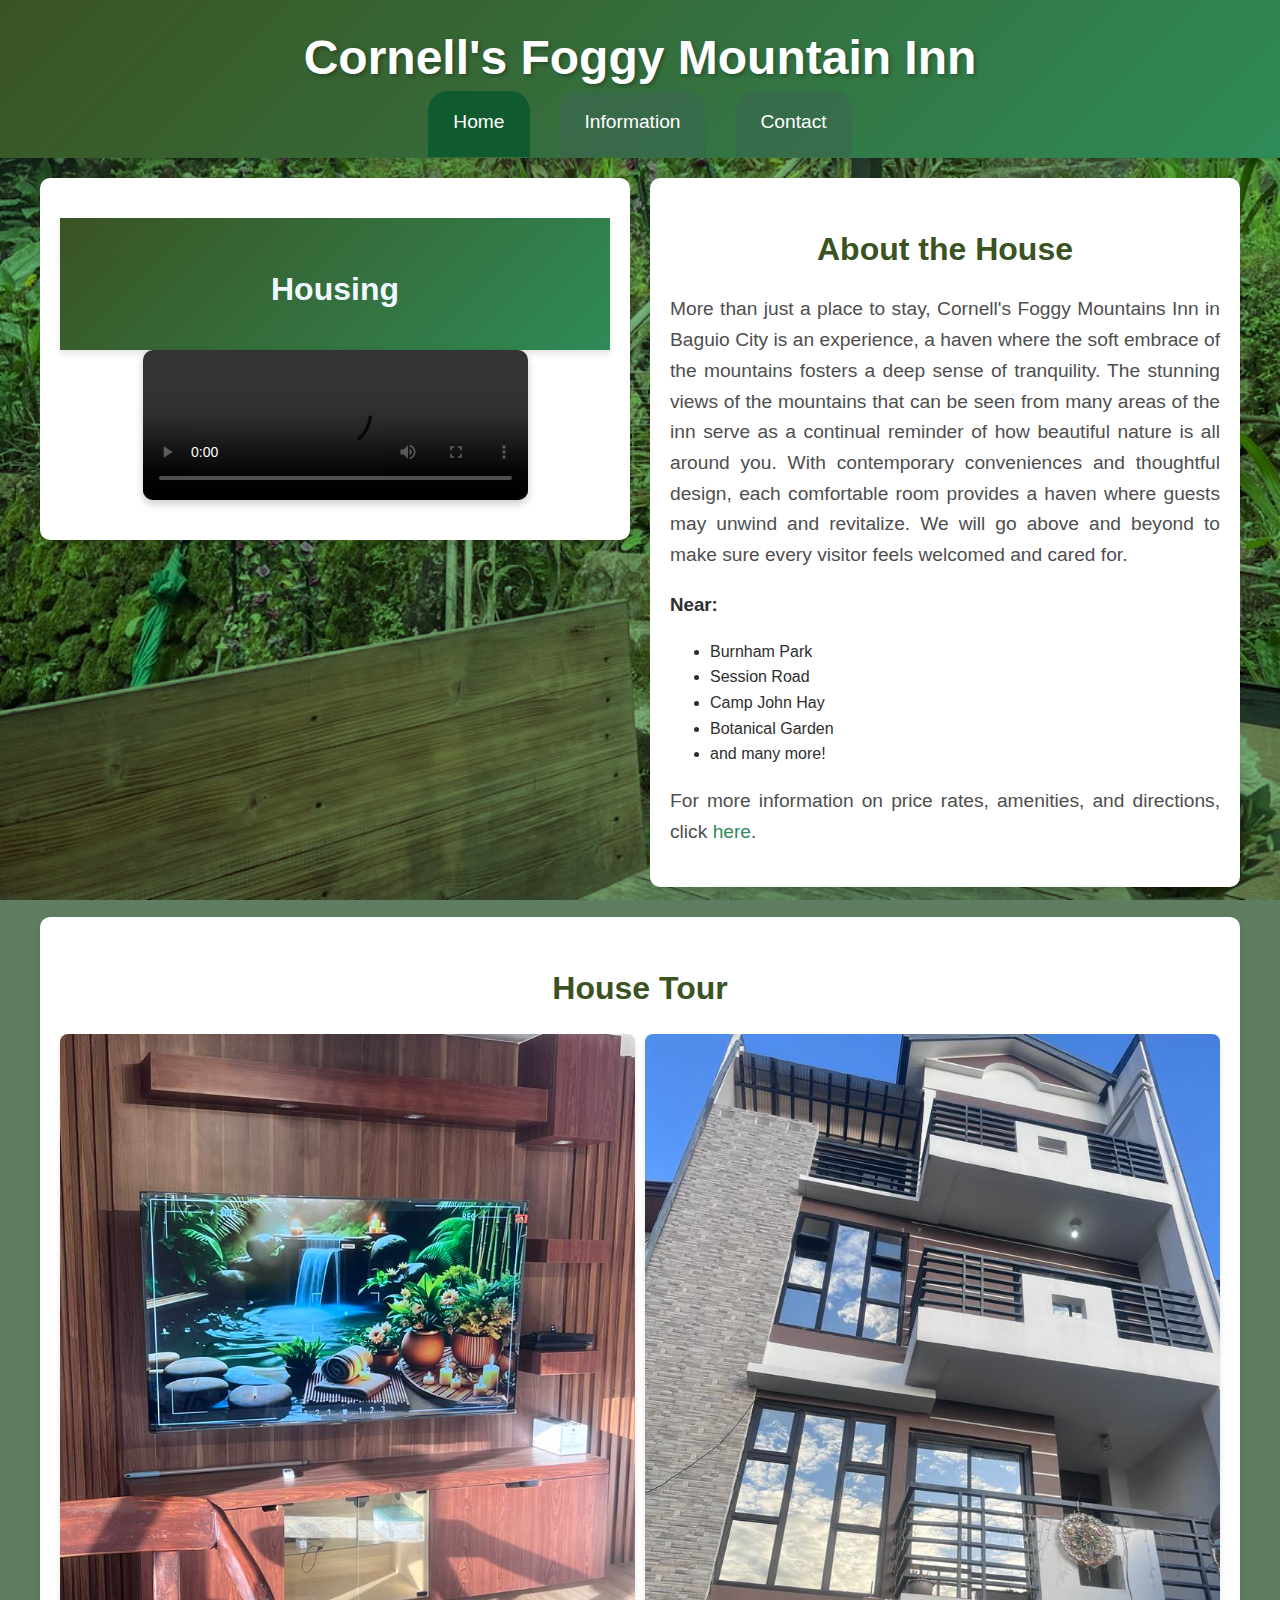
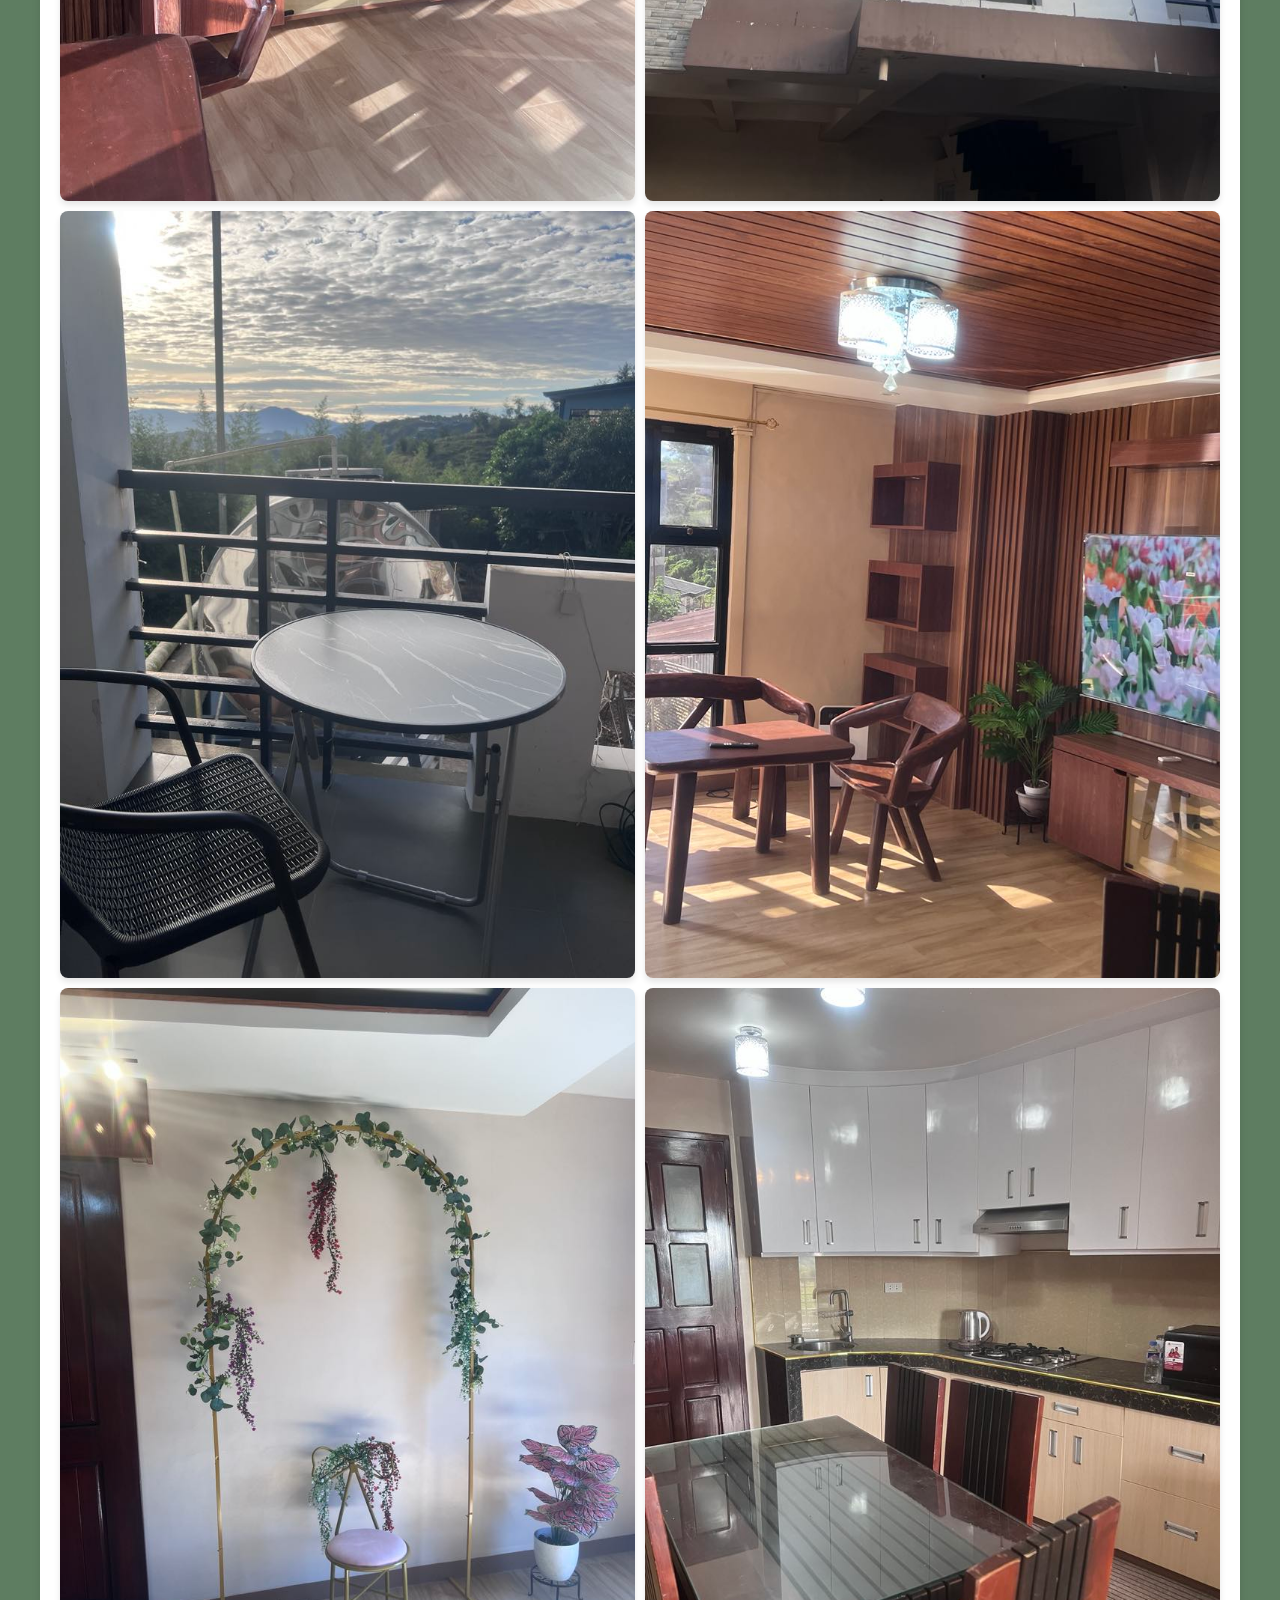
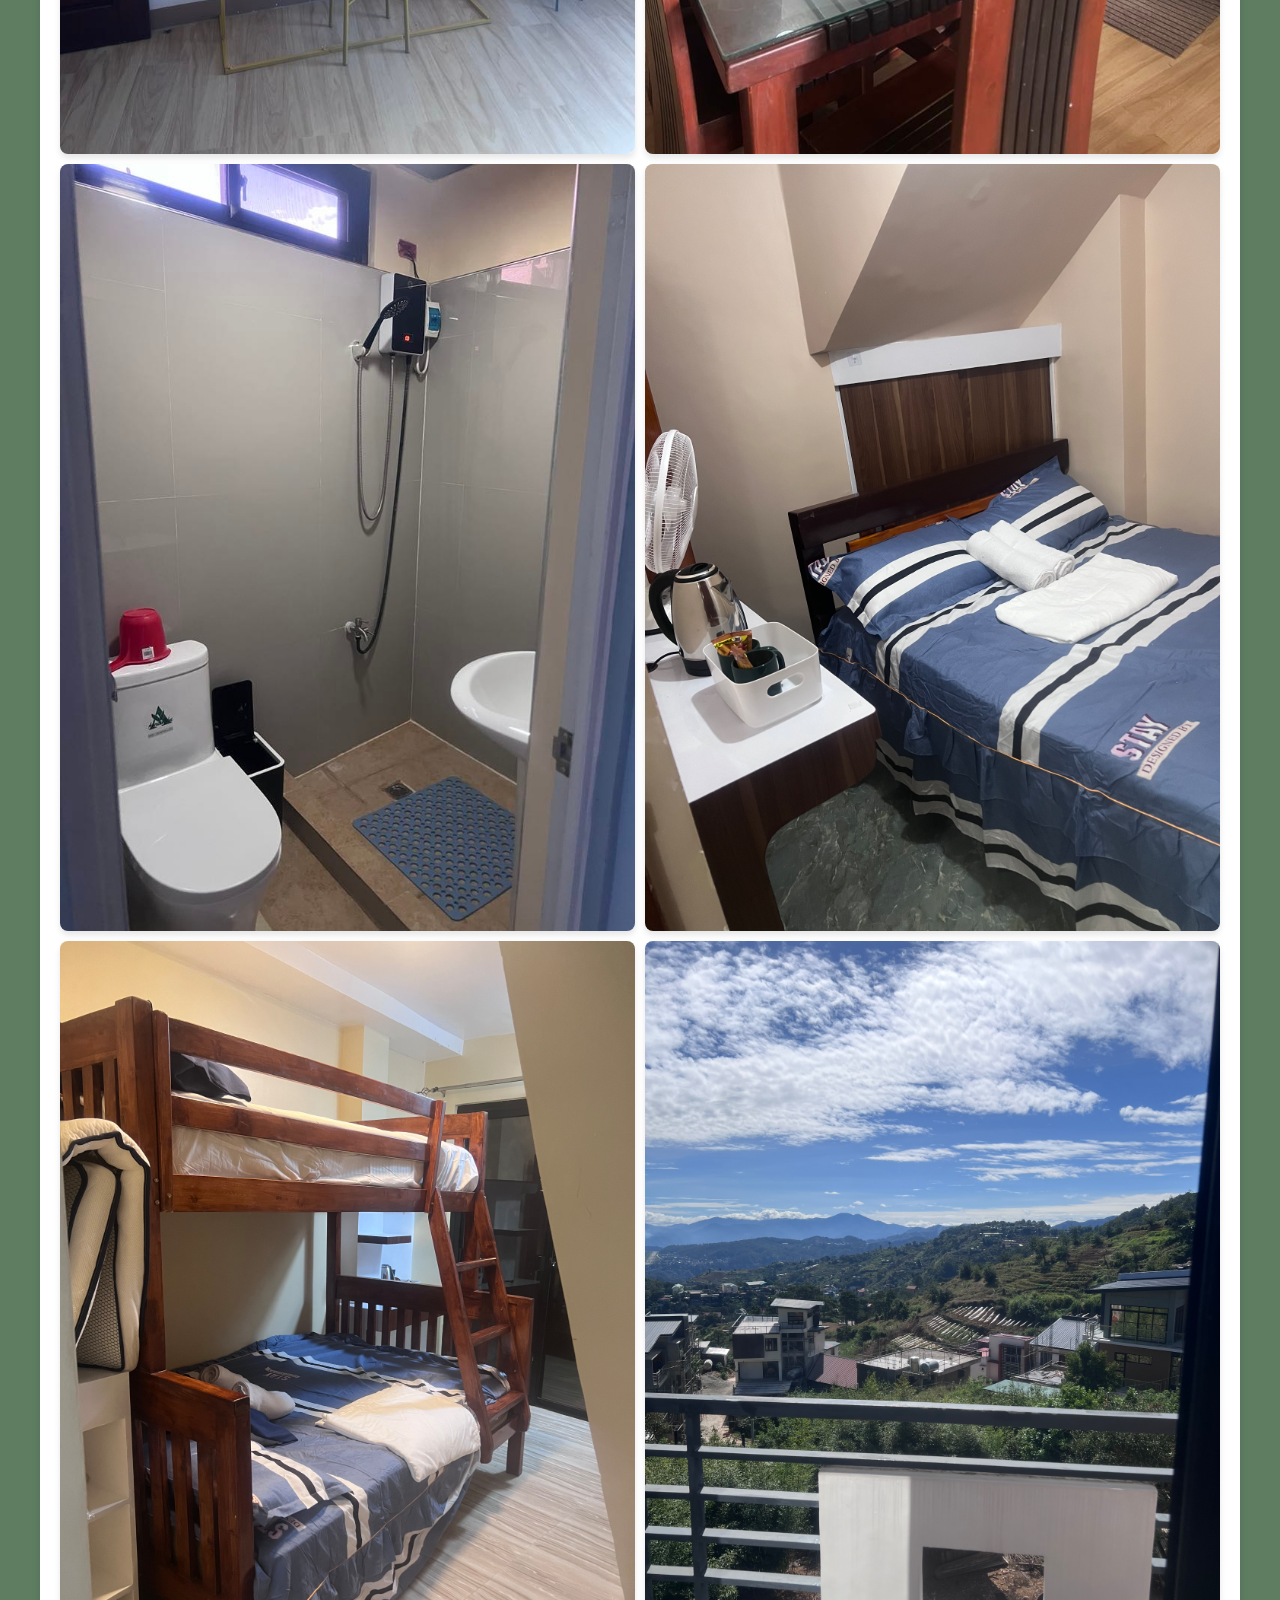
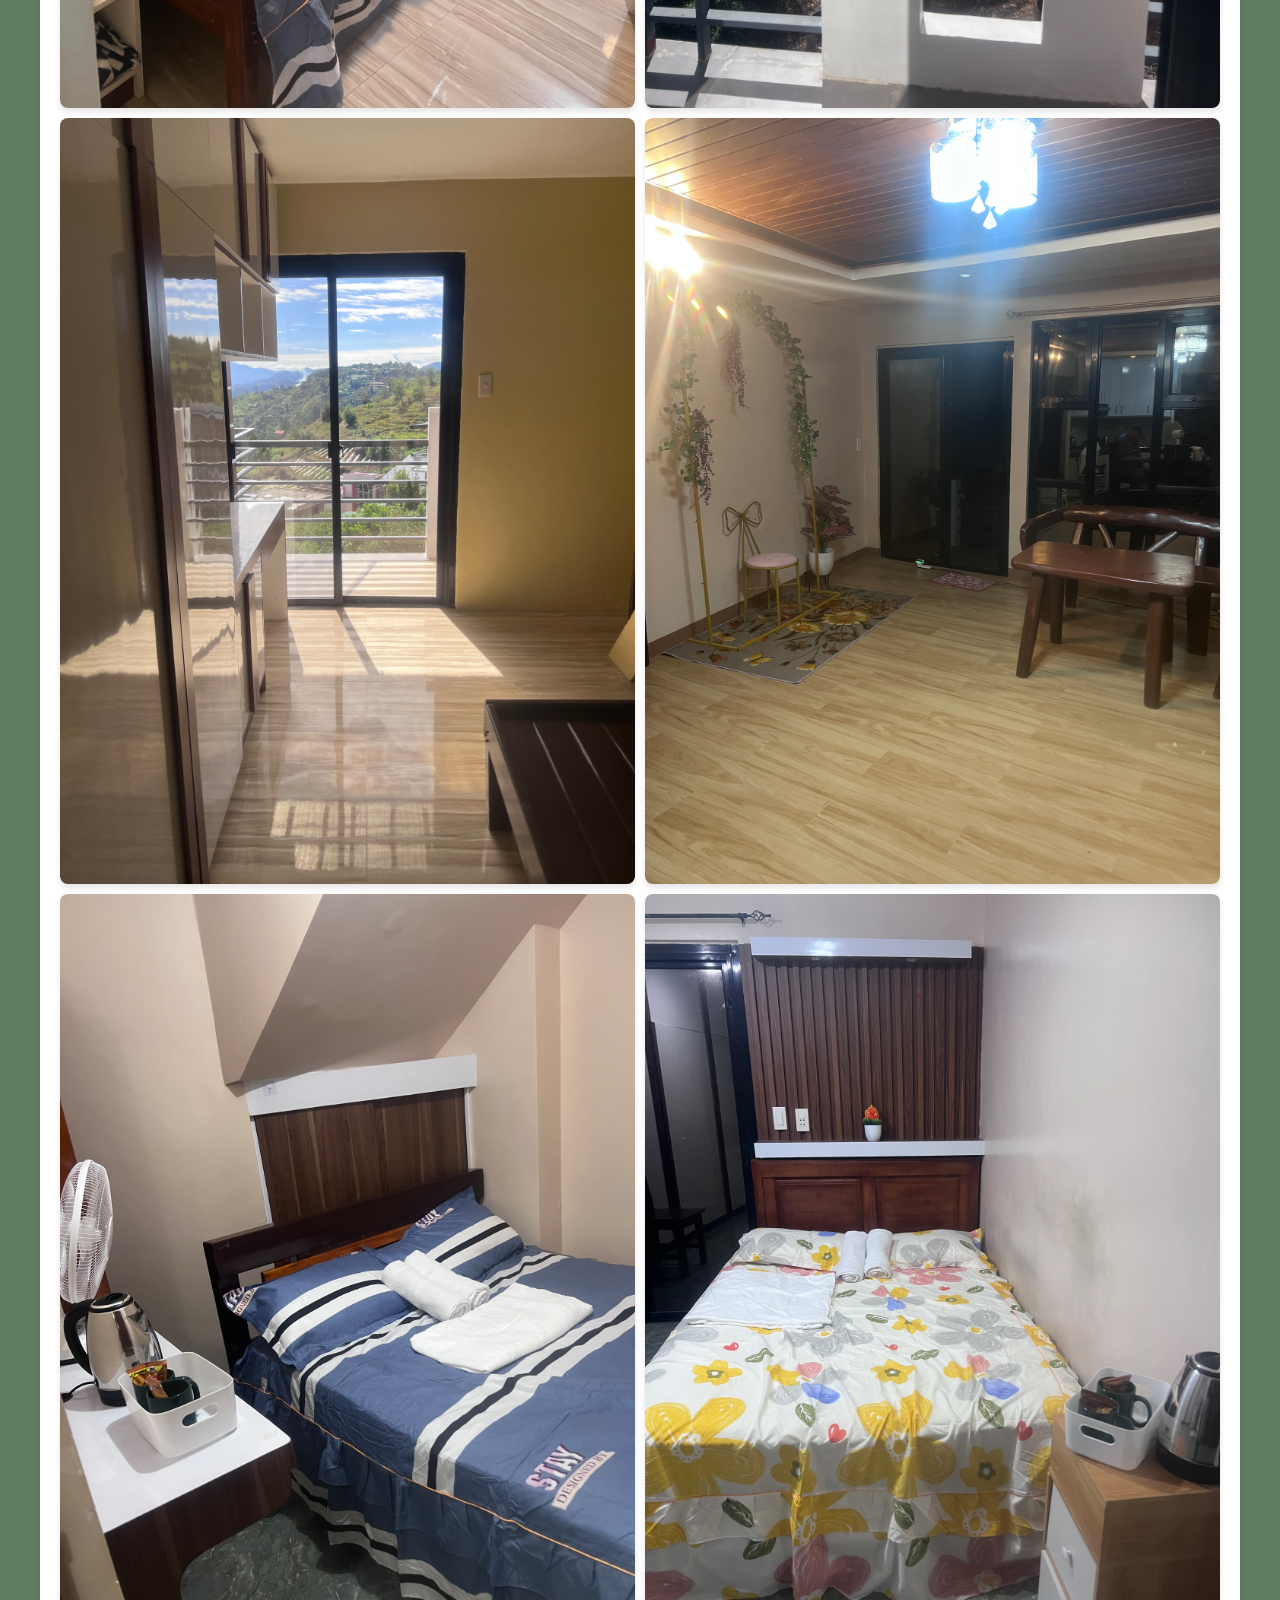
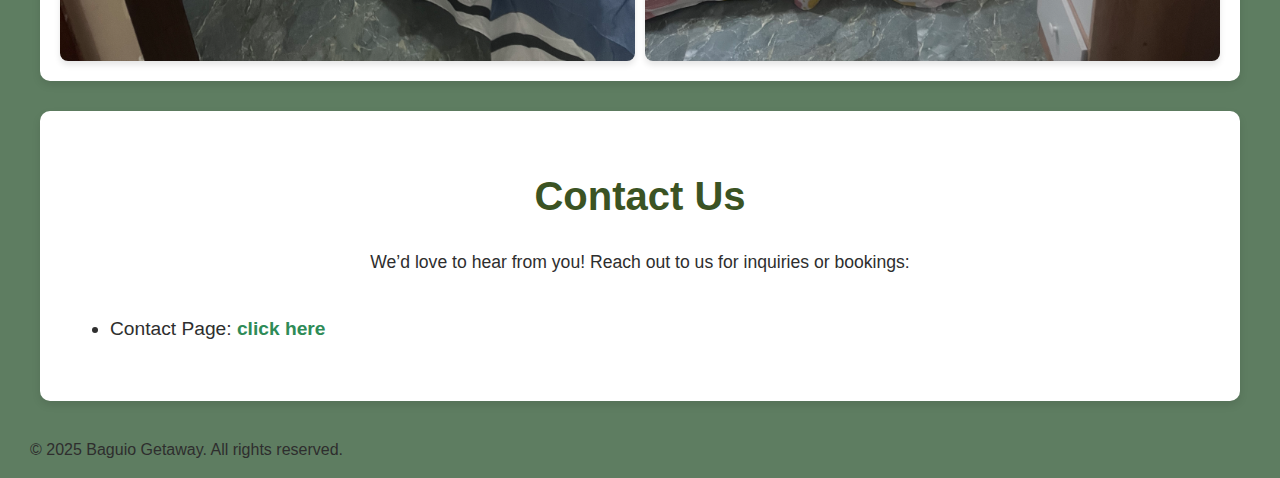
==== commit fbeeffe4: "dedit" ====
--- a/index.html
+++ b/index.html
@@ -29,7 +29,7 @@
                         </header>
                         <div class="house-tour-gallery">
                             <video controls class="house-tour-video">
-                                <source src="movie.mov" type="video/mp4" width="10%">
+                                <source src="movie.mp4" type="video/mp4" width="10%">
                                 Your browser does not support the video tag.
                             </video>
                         </div>
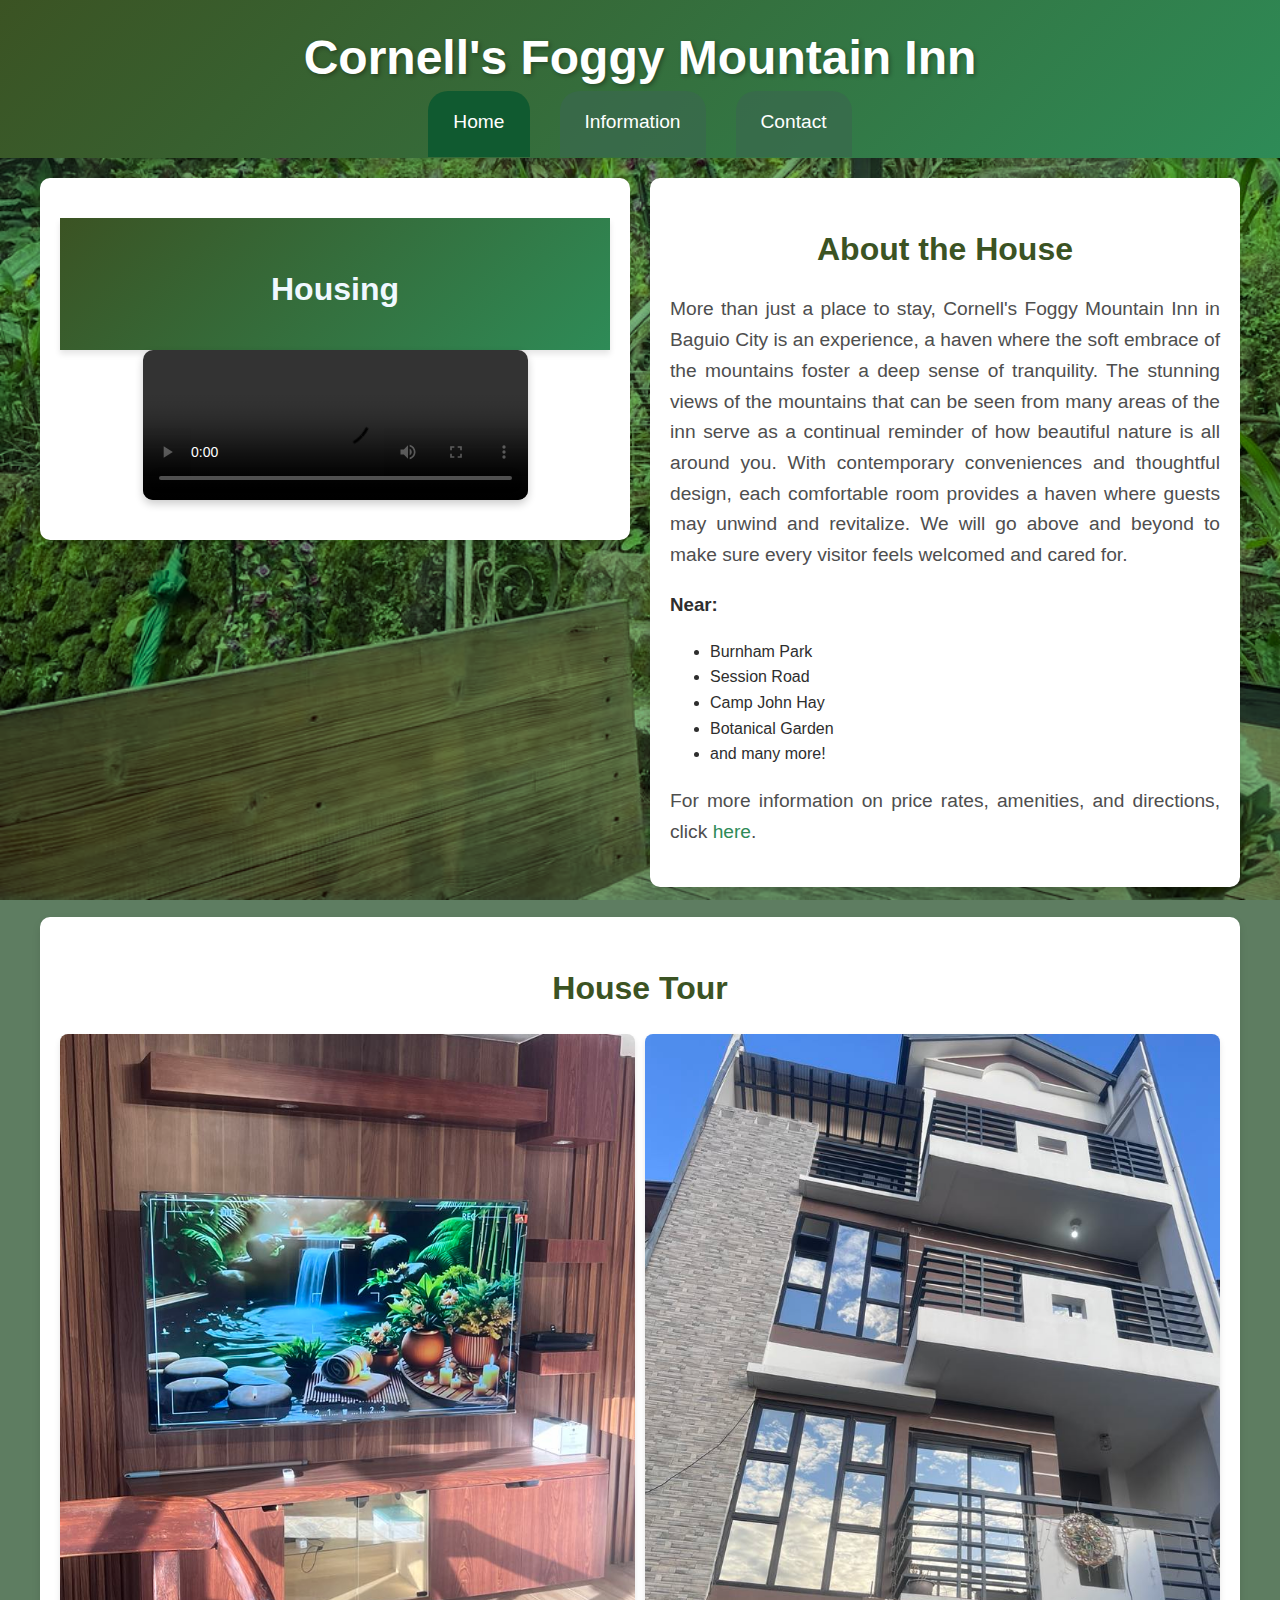
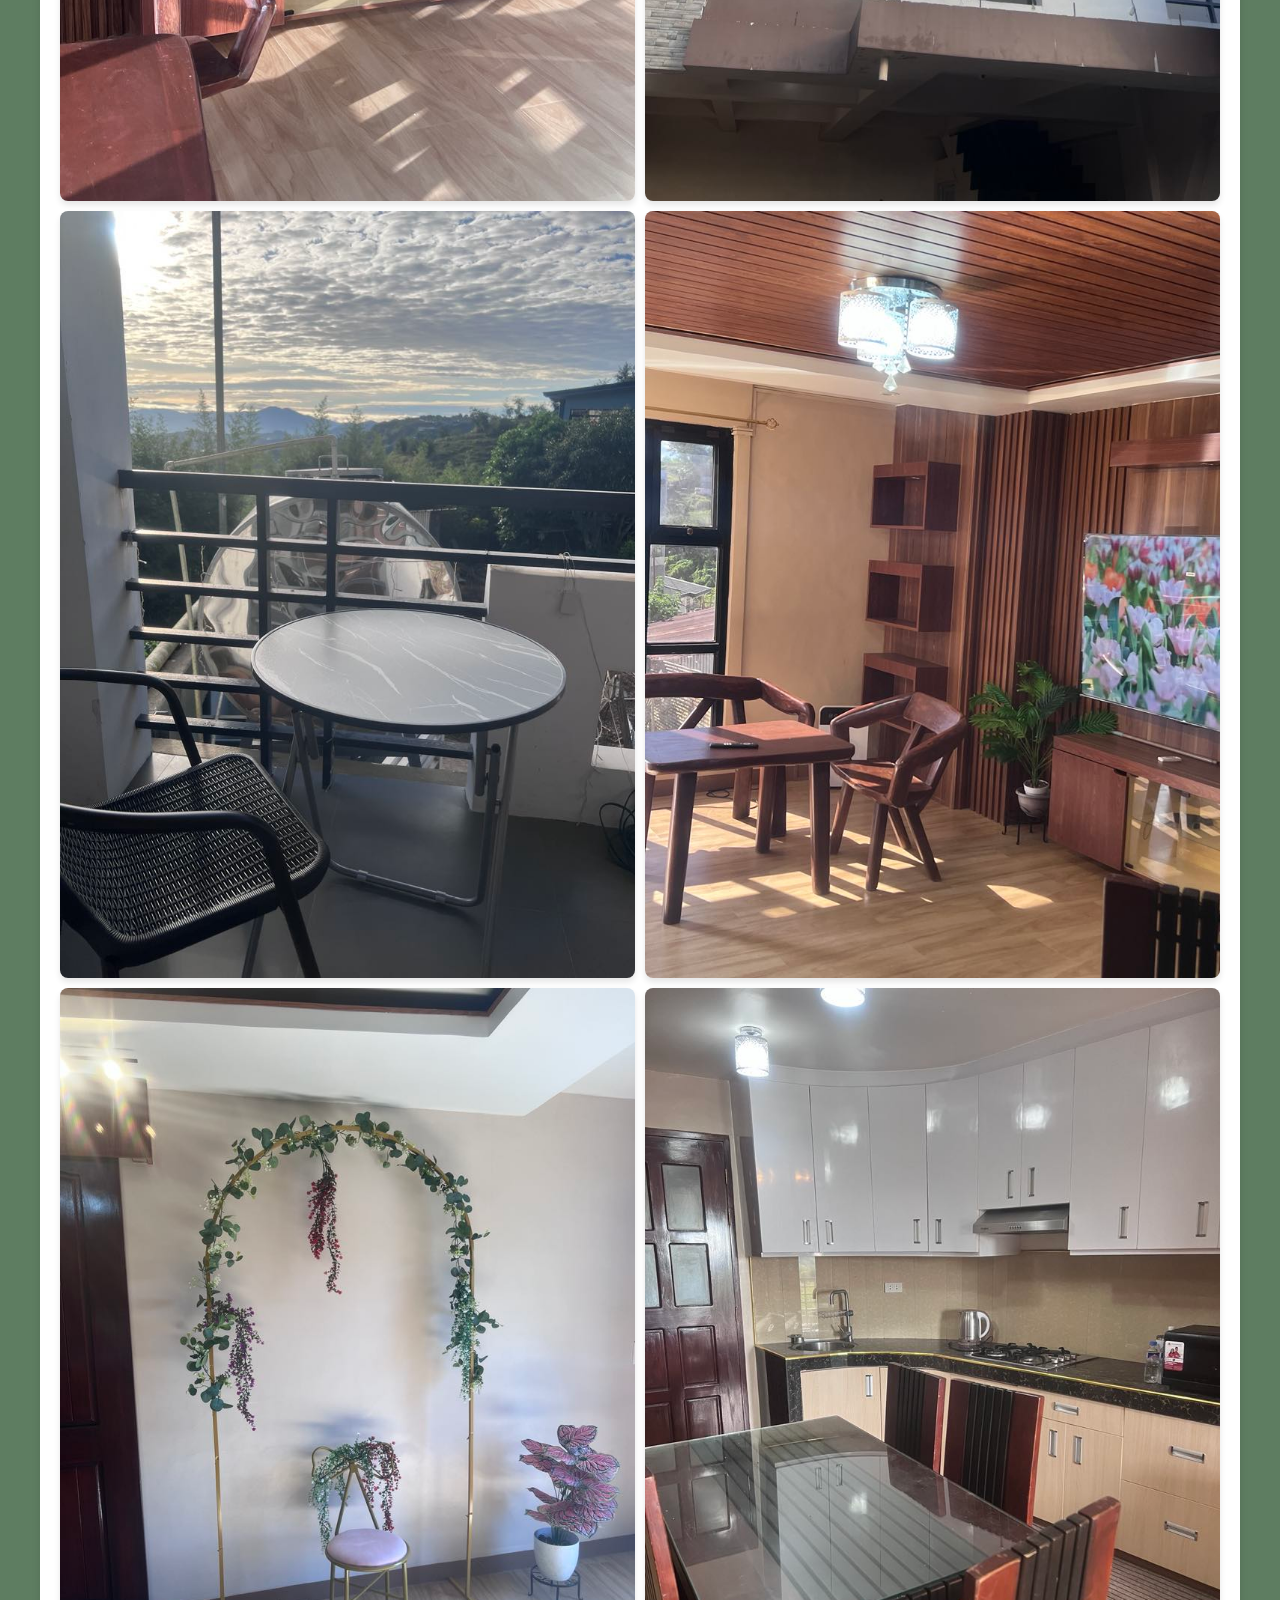
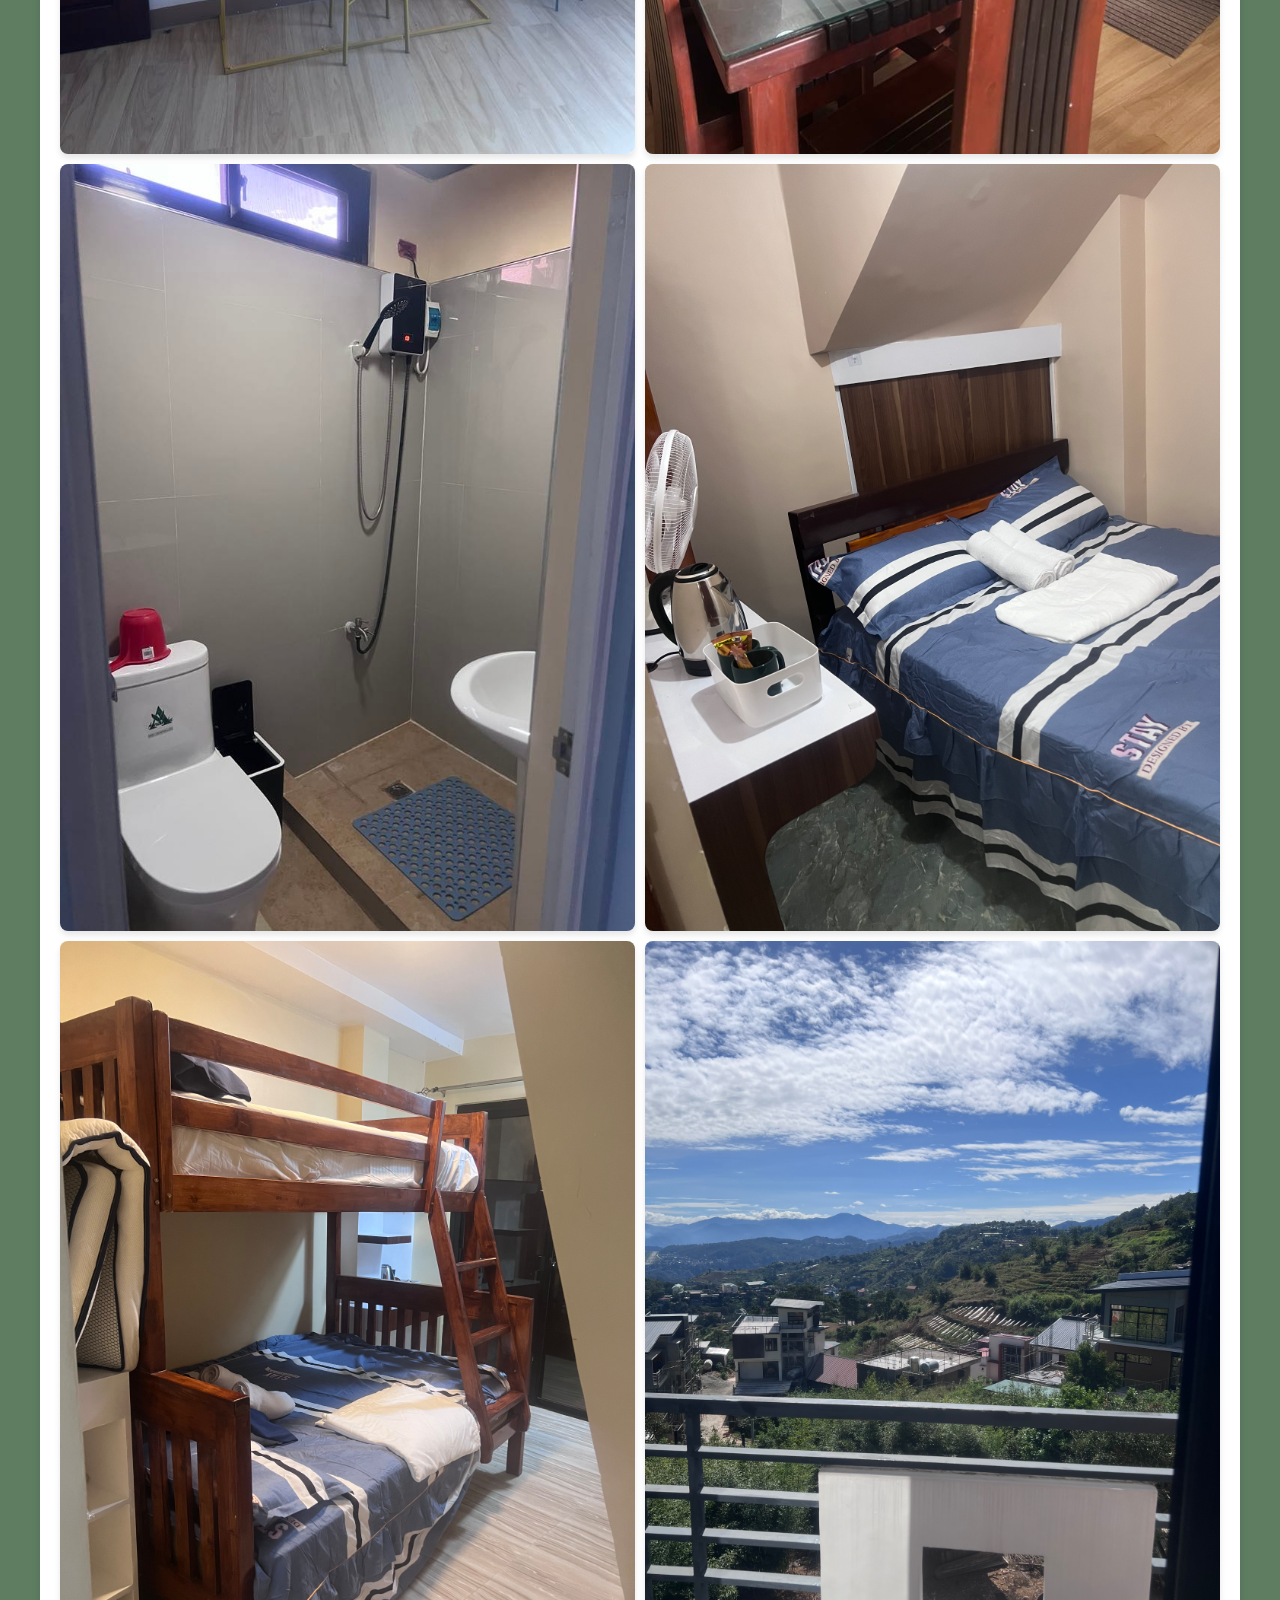
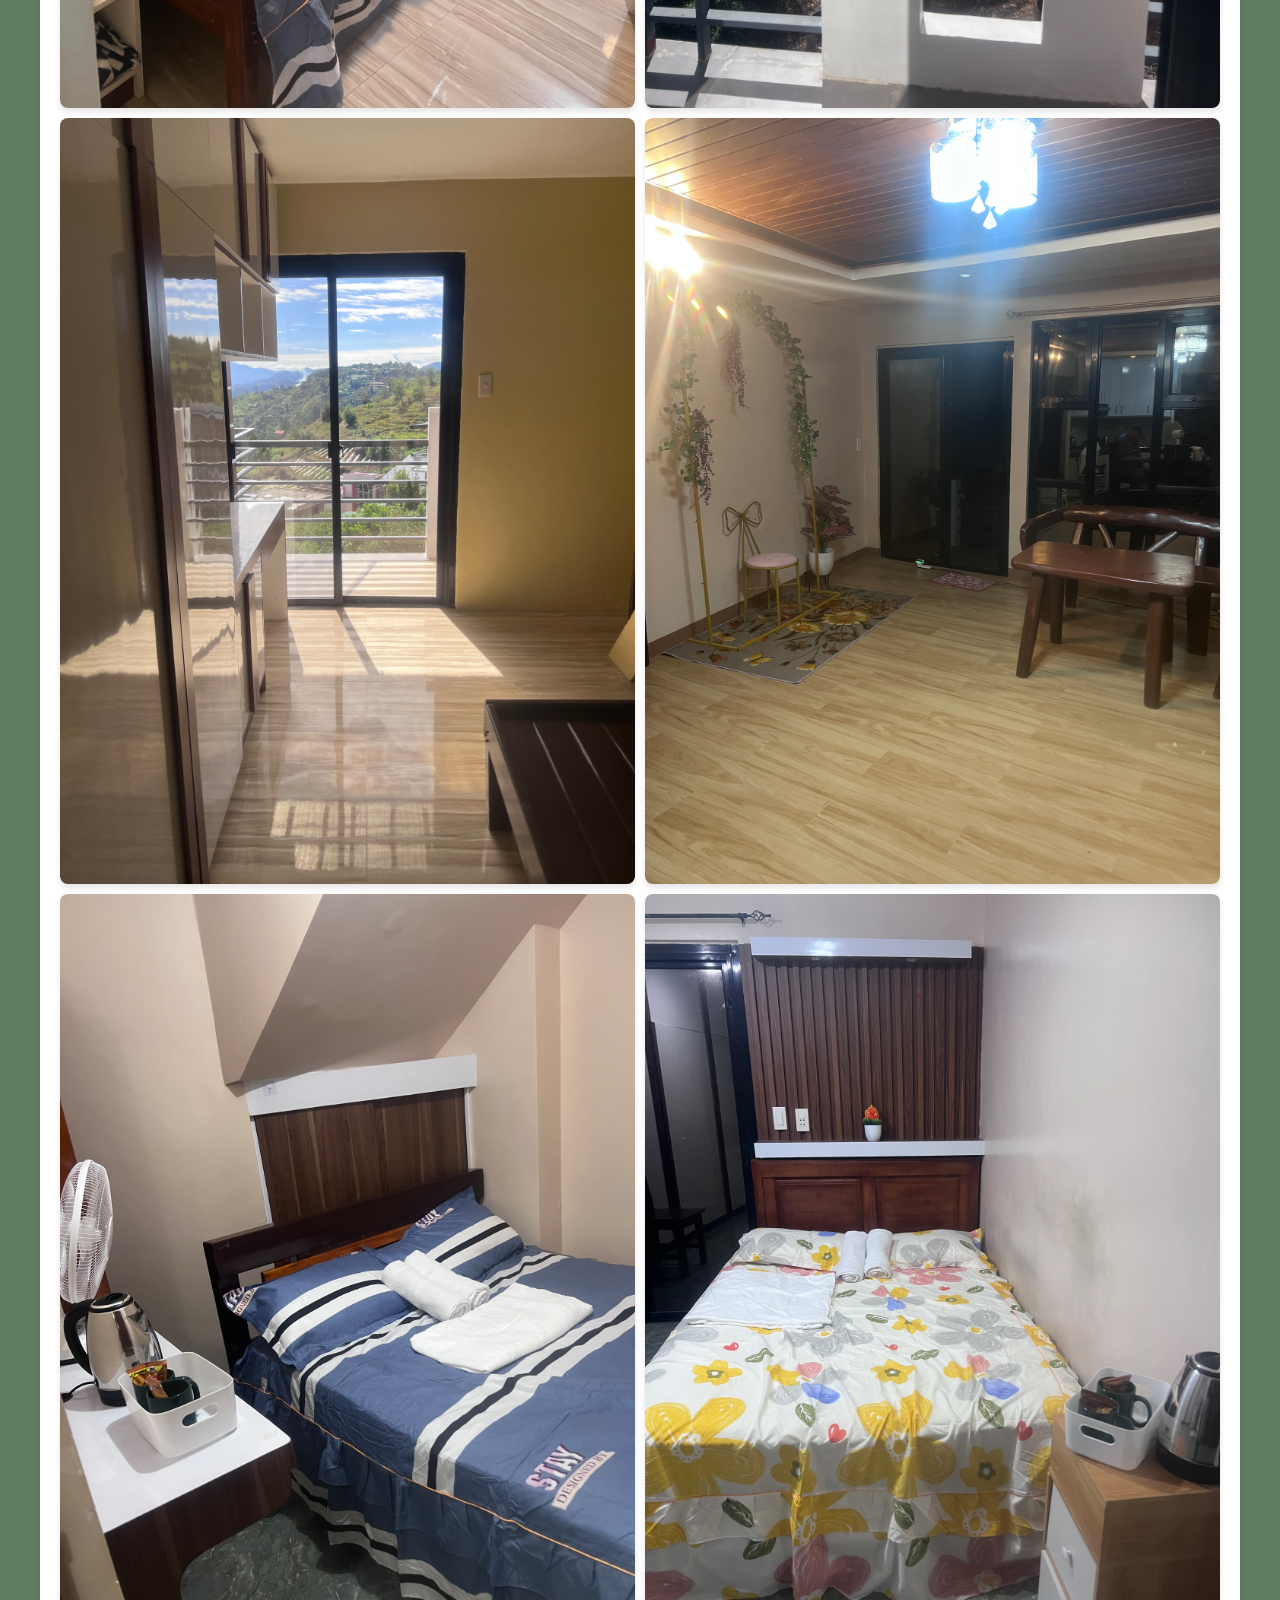
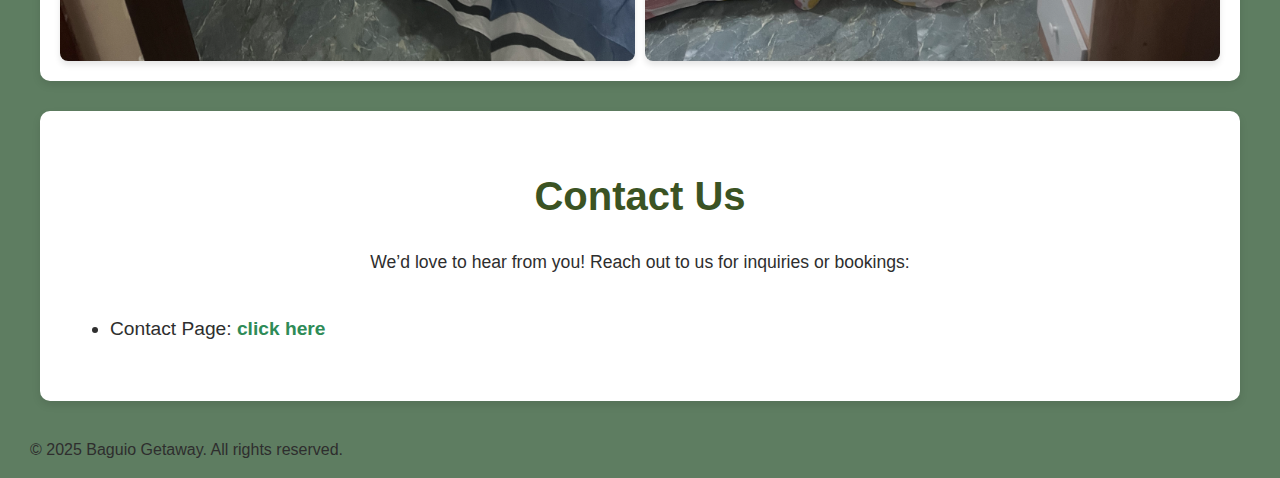
==== commit 7b1f14e7: "Update index.html" ====
--- a/index.html
+++ b/index.html
@@ -38,7 +38,7 @@
                 <!-- About the House Section -->
                 <div class="about-column">
                     <h2>About the House</h2>
-                    <p>More than just a place to stay, Cornell's Foggy Mountains Inn in Baguio City is an experience, a haven where the soft embrace of the mountains fosters a deep sense of tranquility.   The stunning views of the mountains that can be seen from many areas of the inn serve as a continual reminder of how beautiful nature is all around you.   With contemporary conveniences and thoughtful design, each comfortable room provides a haven where guests may unwind and revitalize. We will go above and beyond to make sure every visitor feels welcomed and cared for. </p>
+                    <p>More than just a place to stay, Cornell's Foggy Mountain Inn in Baguio City is an experience, a haven where the soft embrace of the mountains foster a deep sense of tranquility.   The stunning views of the mountains that can be seen from many areas of the inn serve as a continual reminder of how beautiful nature is all around you.   With contemporary conveniences and thoughtful design, each comfortable room provides a haven where guests may unwind and revitalize. We will go above and beyond to make sure every visitor feels welcomed and cared for. </p>
                     <div class="landmarks">
                         <h3>Near:</h3>
                         <ul>
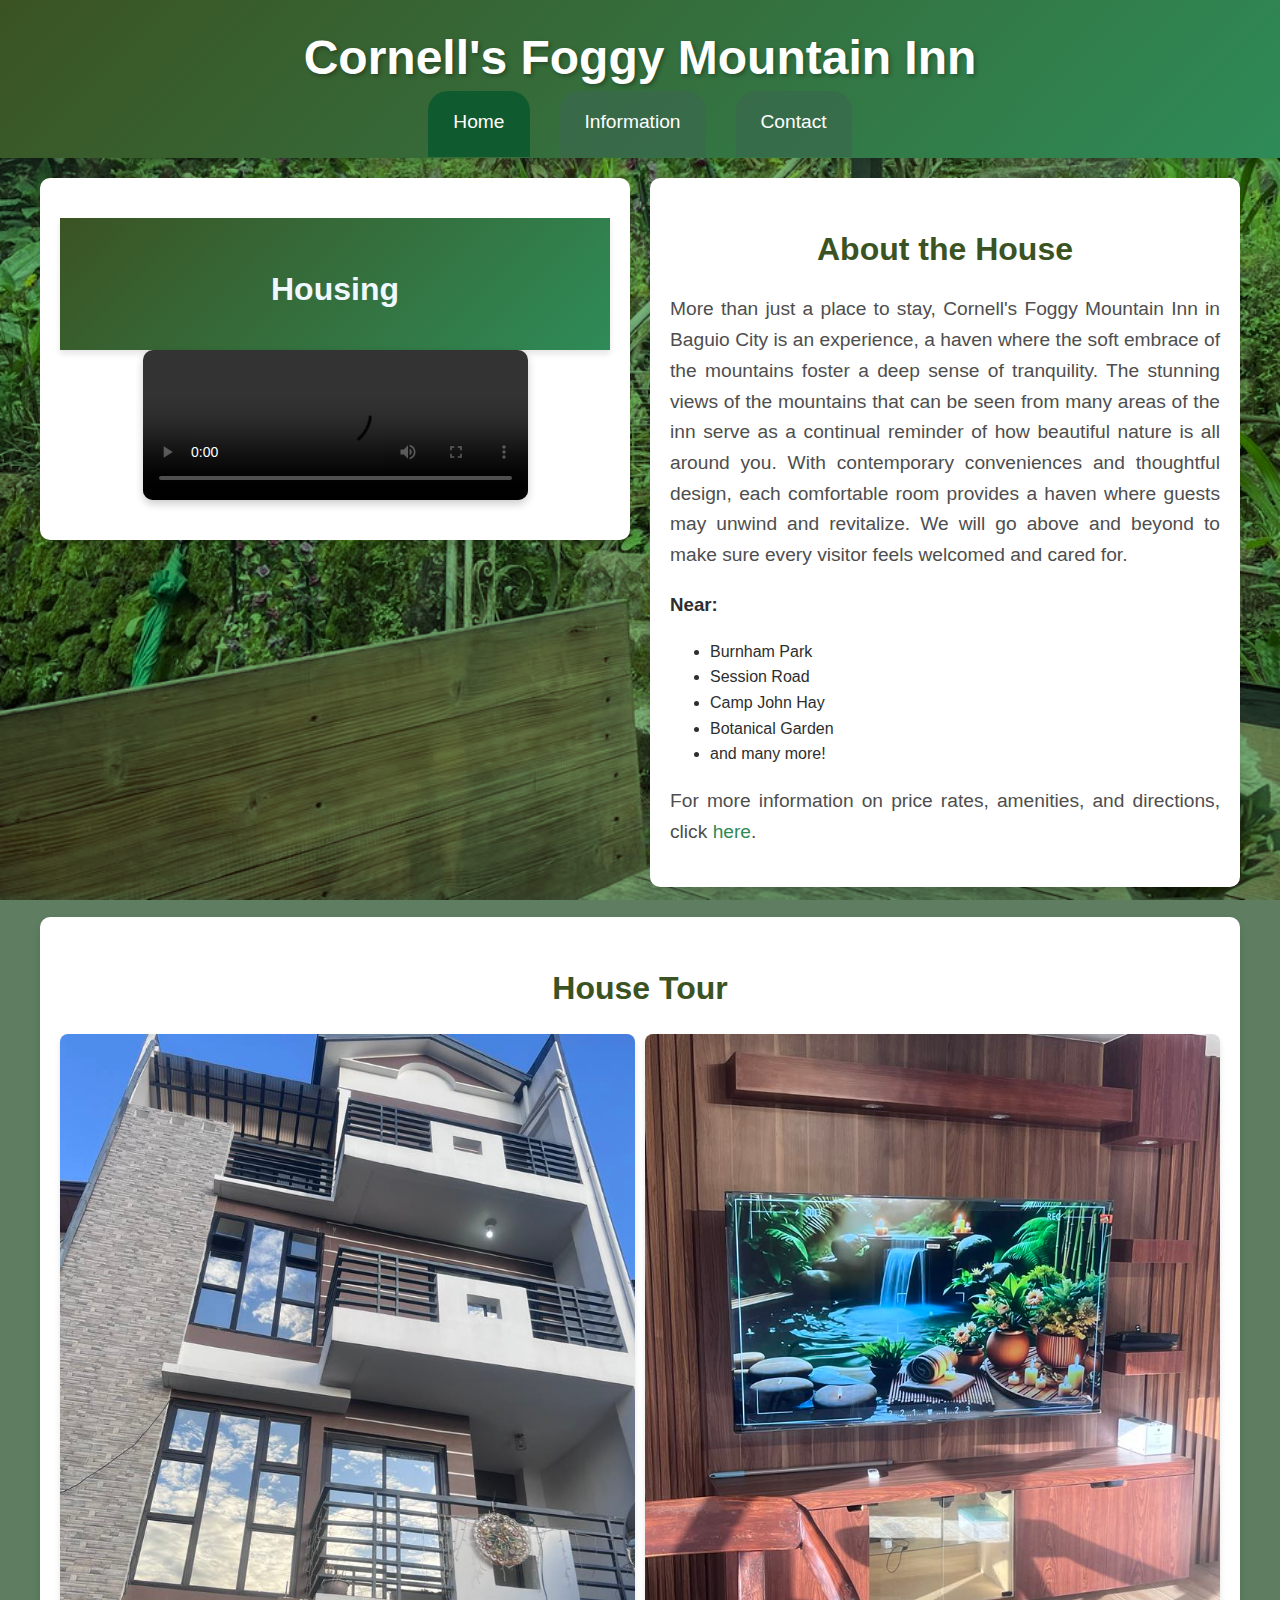
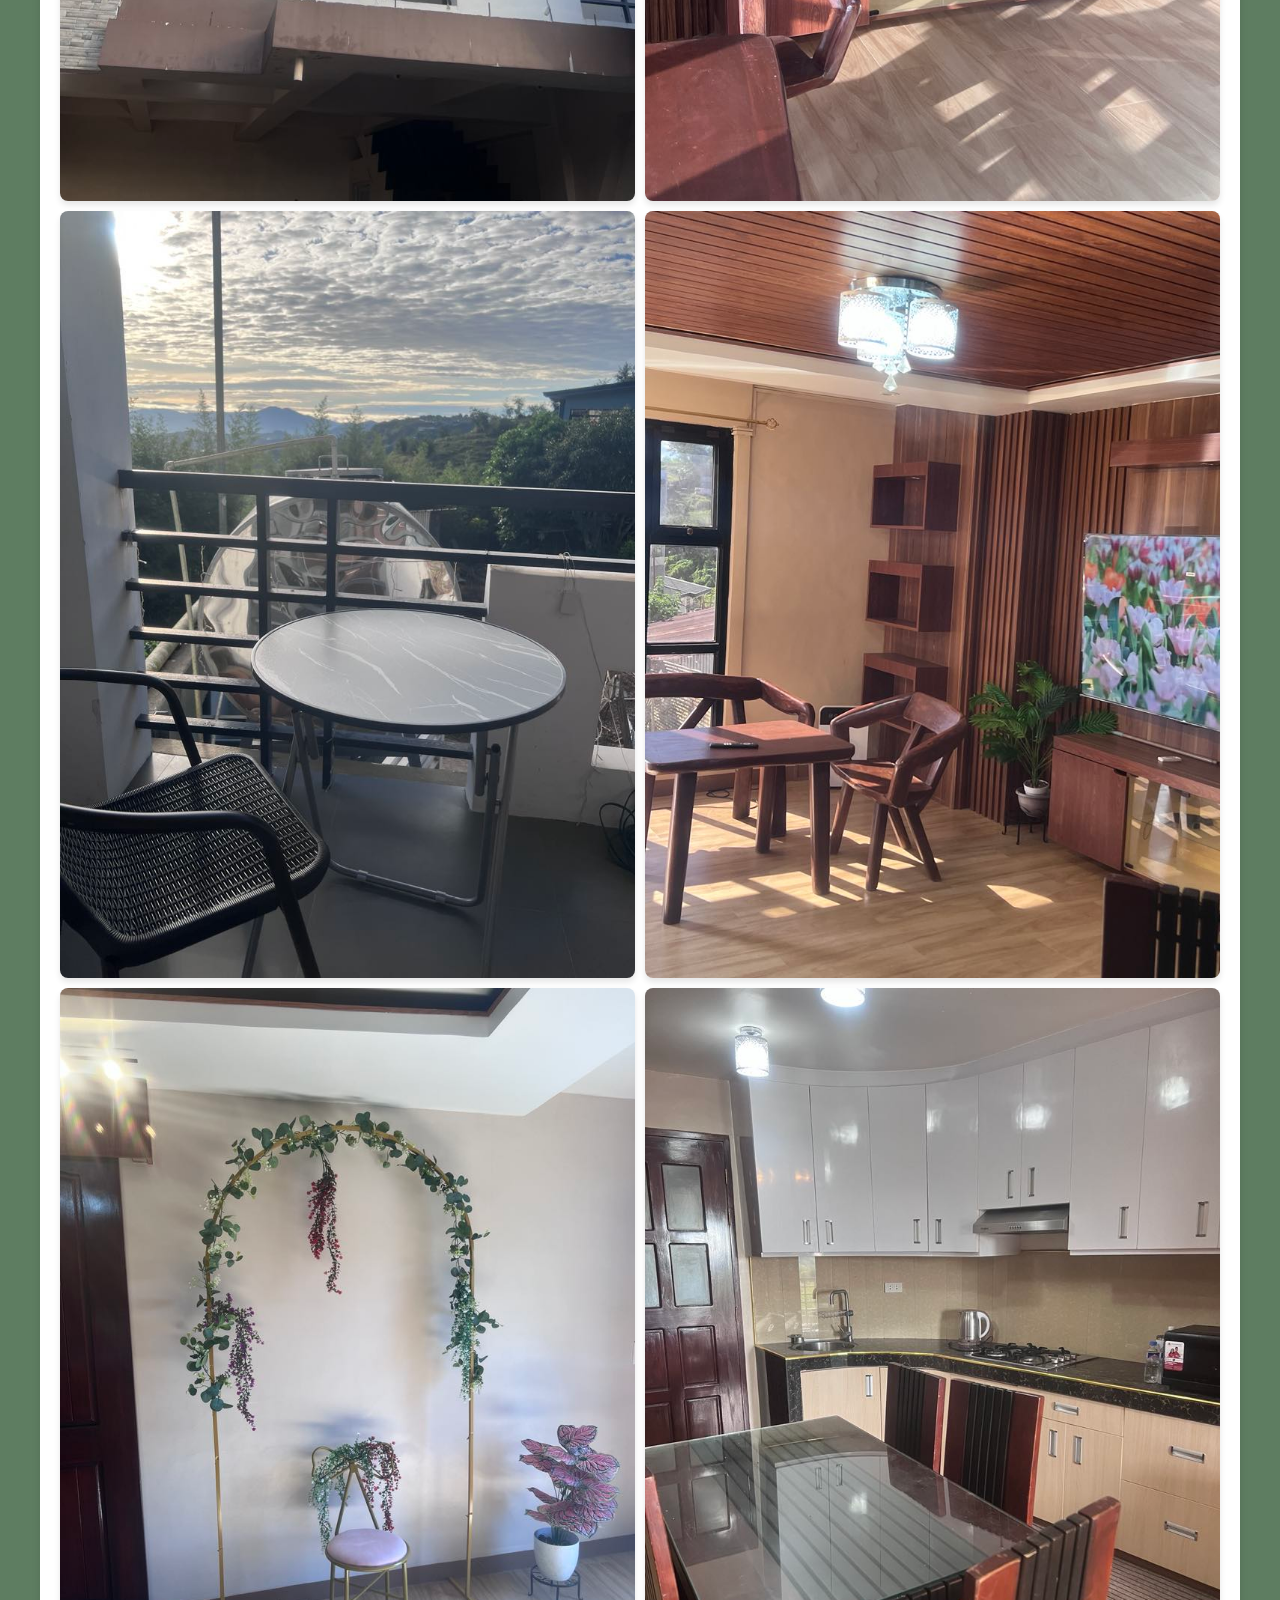
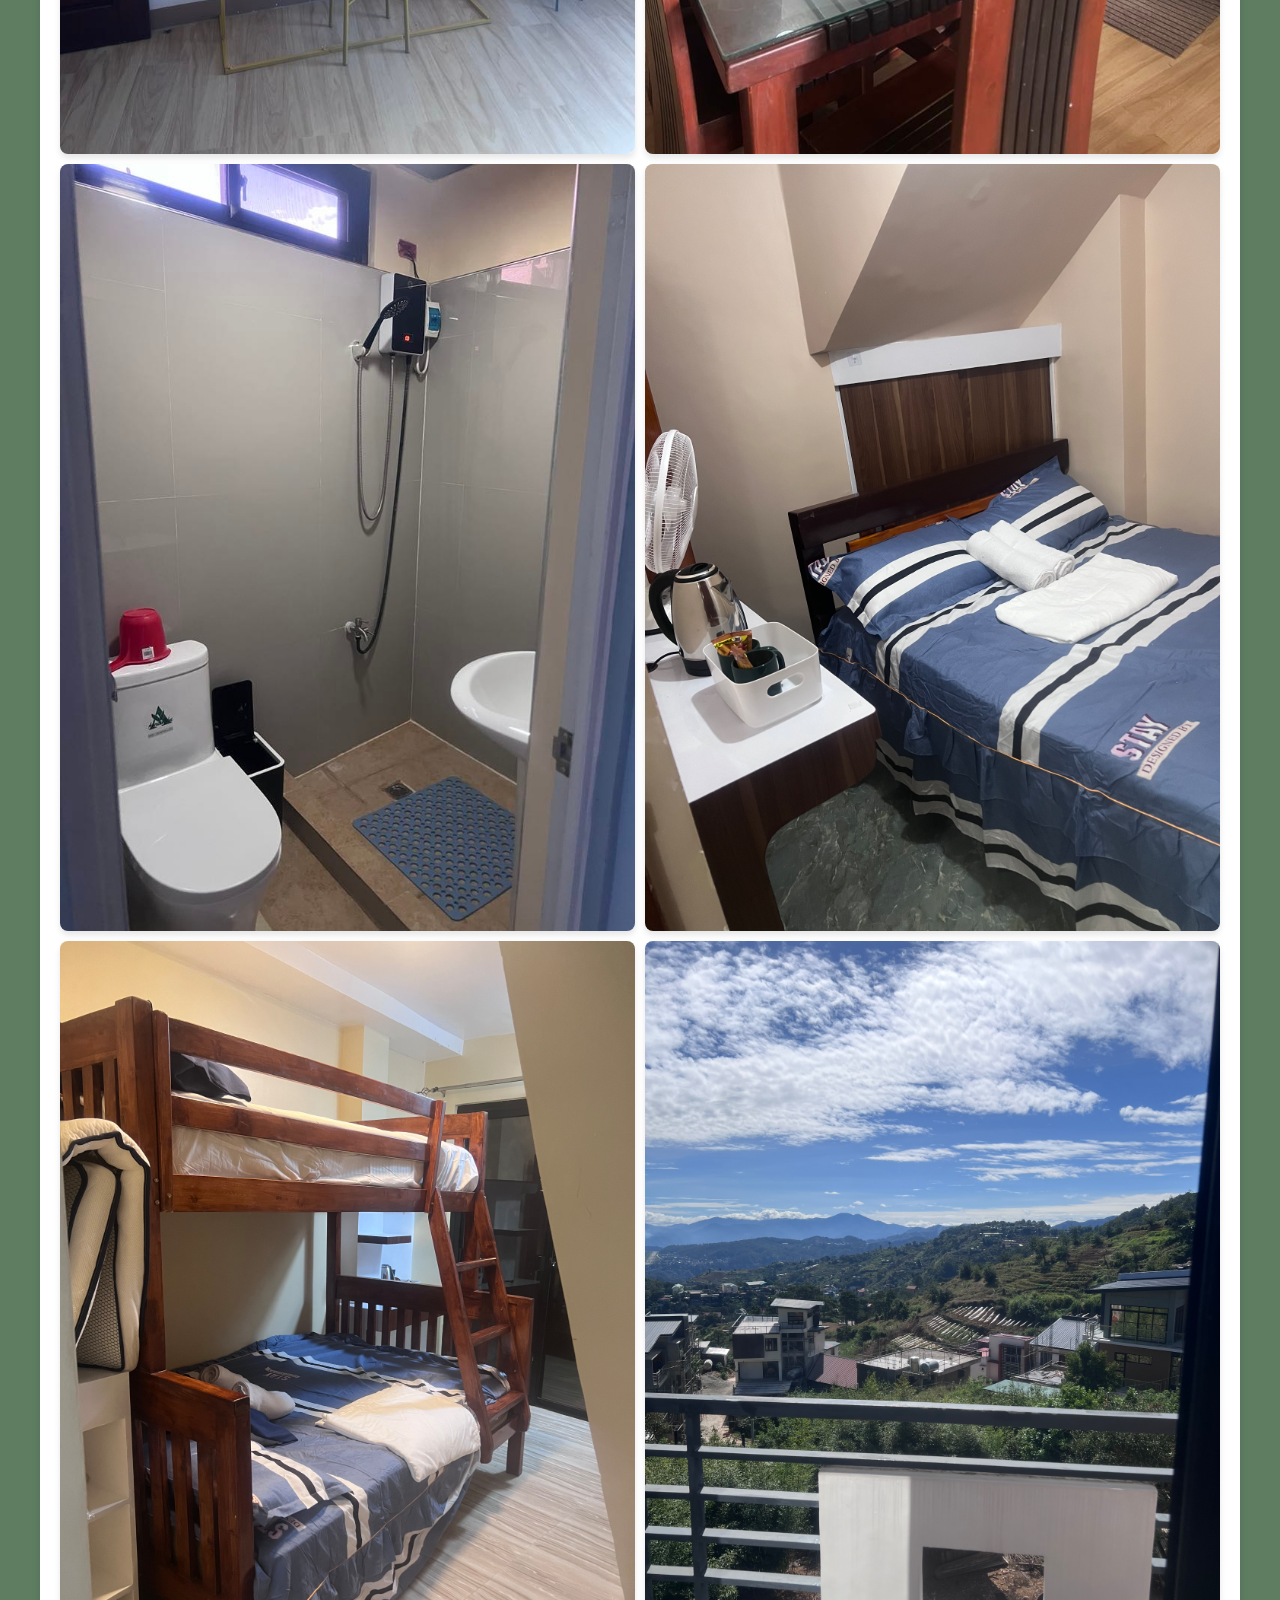
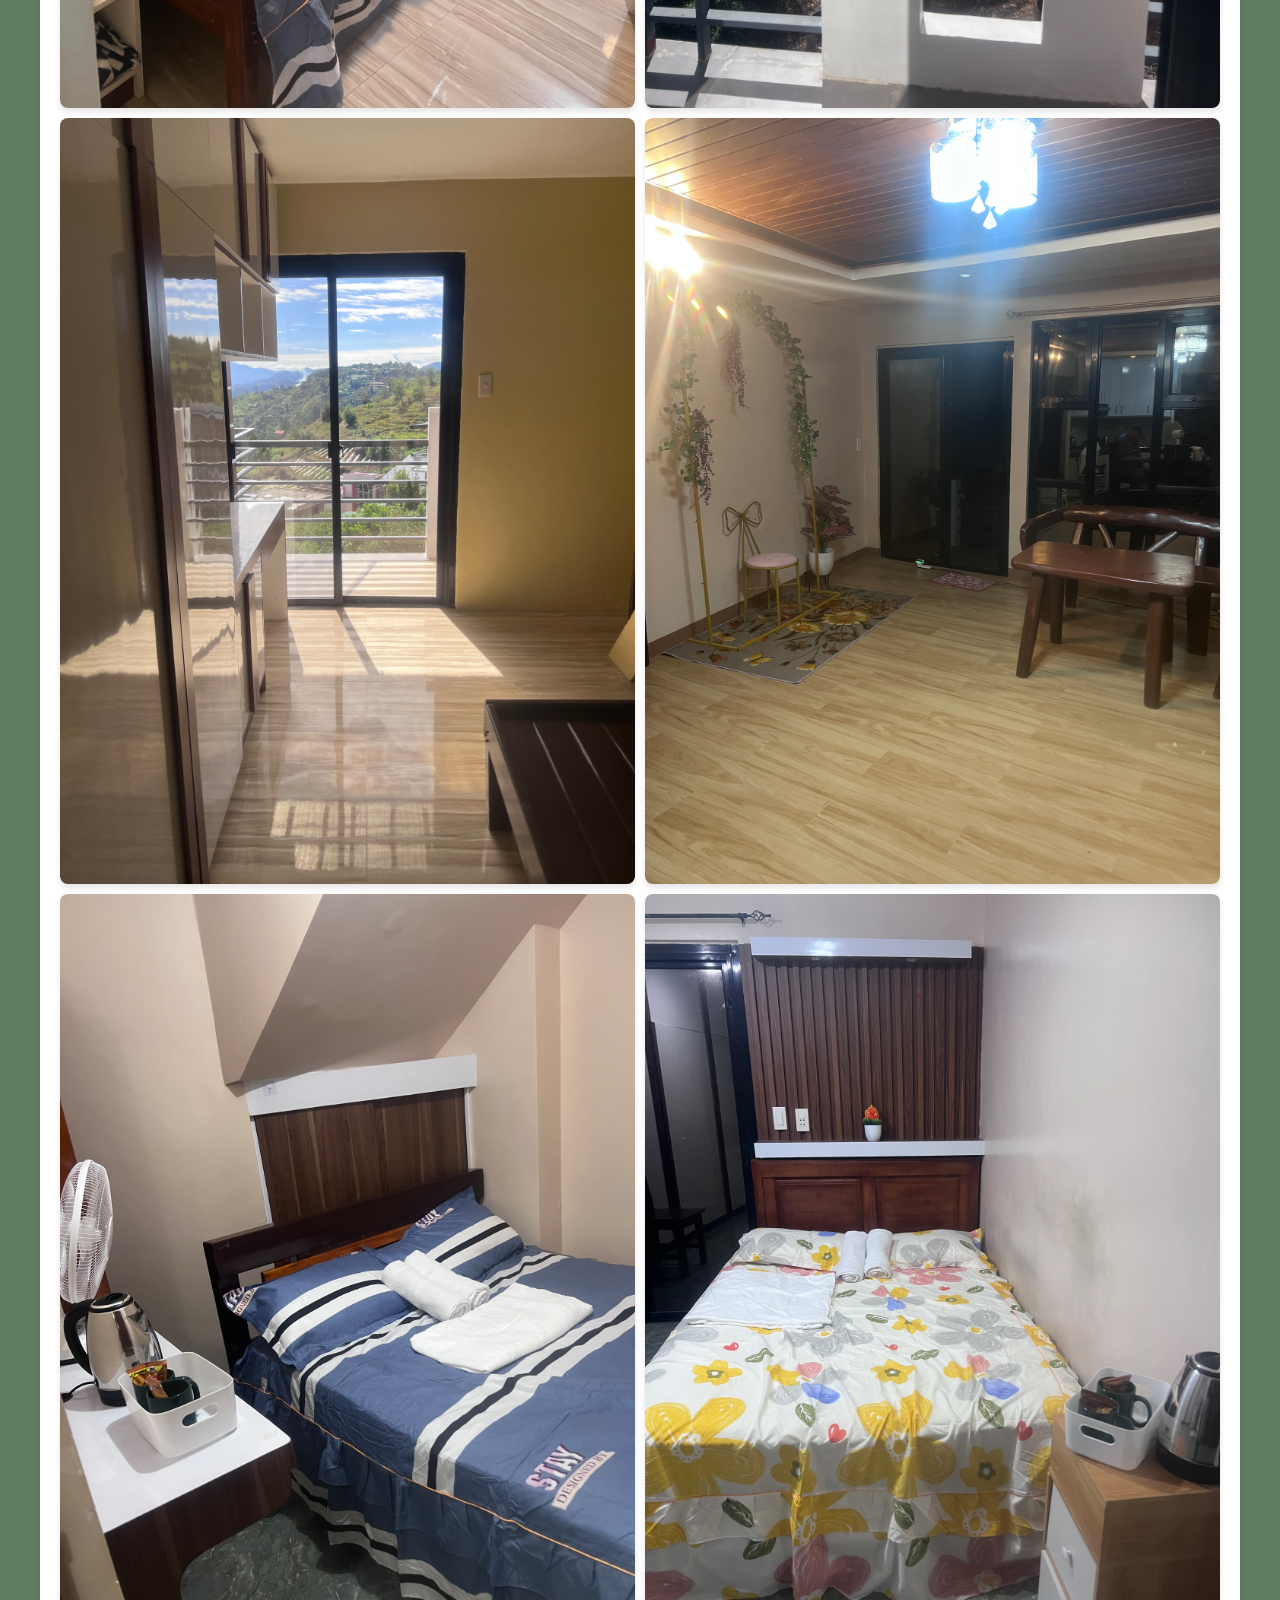
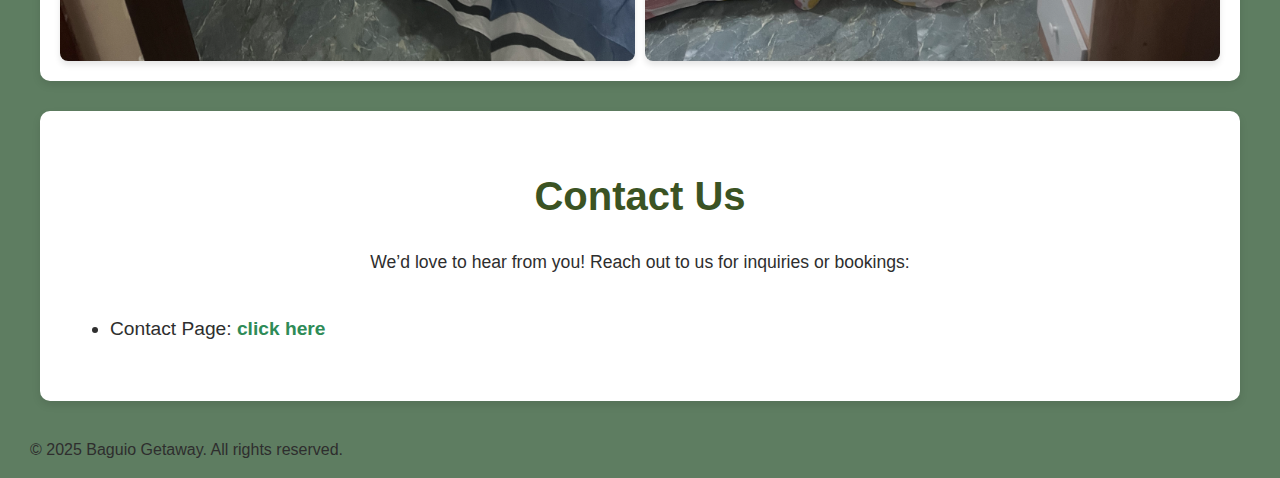
==== commit e128821e: "Update index.html" ====
--- a/index.html
+++ b/index.html
@@ -59,8 +59,8 @@
         <div class="gallery-column" style="margin: 30px 0px;">
             <h2>House Tour</h2>
             <div class="gallery">
+                <img src="1.jpg" alt="House" class="gallery-item">
                 <img src="3.jpg" alt="Living Room" class="gallery-item">
-                <img src="1.jpg" alt="House" class="gallery-item">
                 <img src="2.jpg" alt="Balcony" class="gallery-item">
                 <img src="4.jpg" alt="Living Room" class="gallery-item">
                 <img src="5.jpg" alt="Photoshoot worthy" class="gallery-item">
